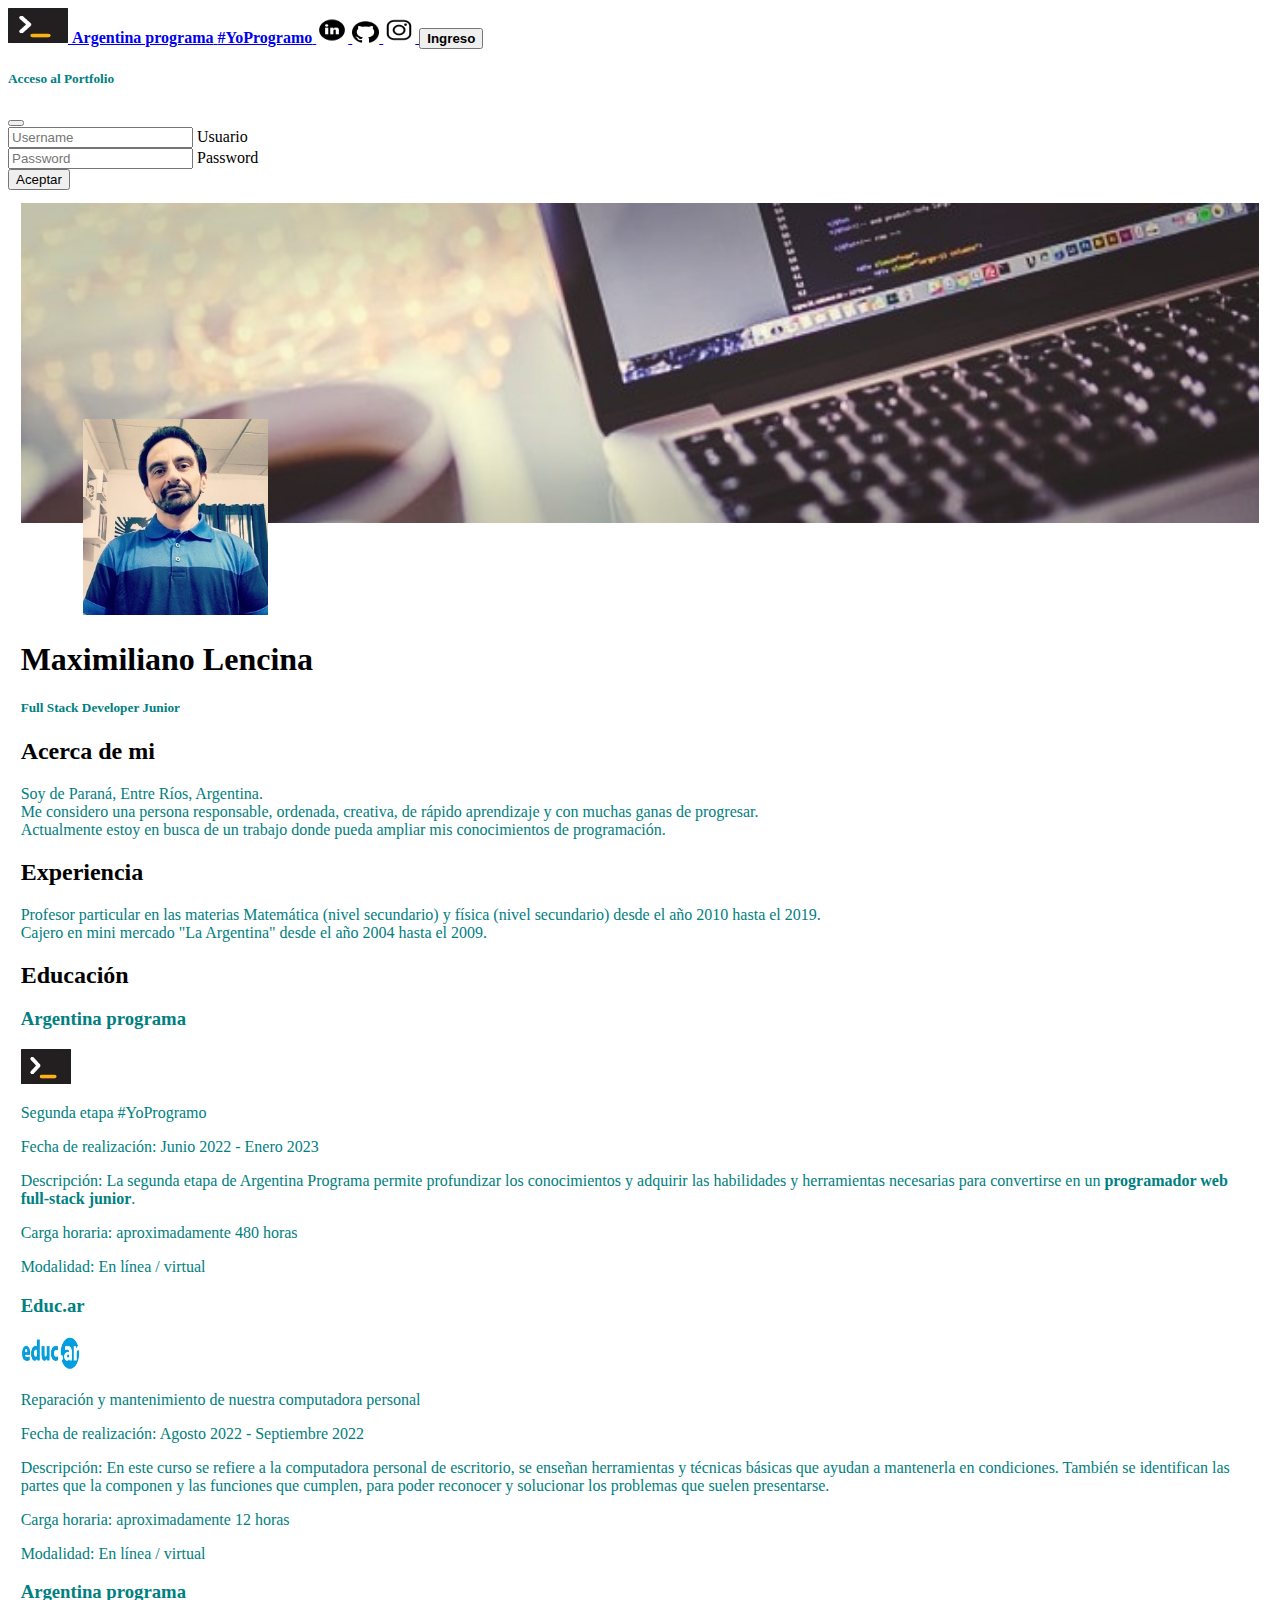
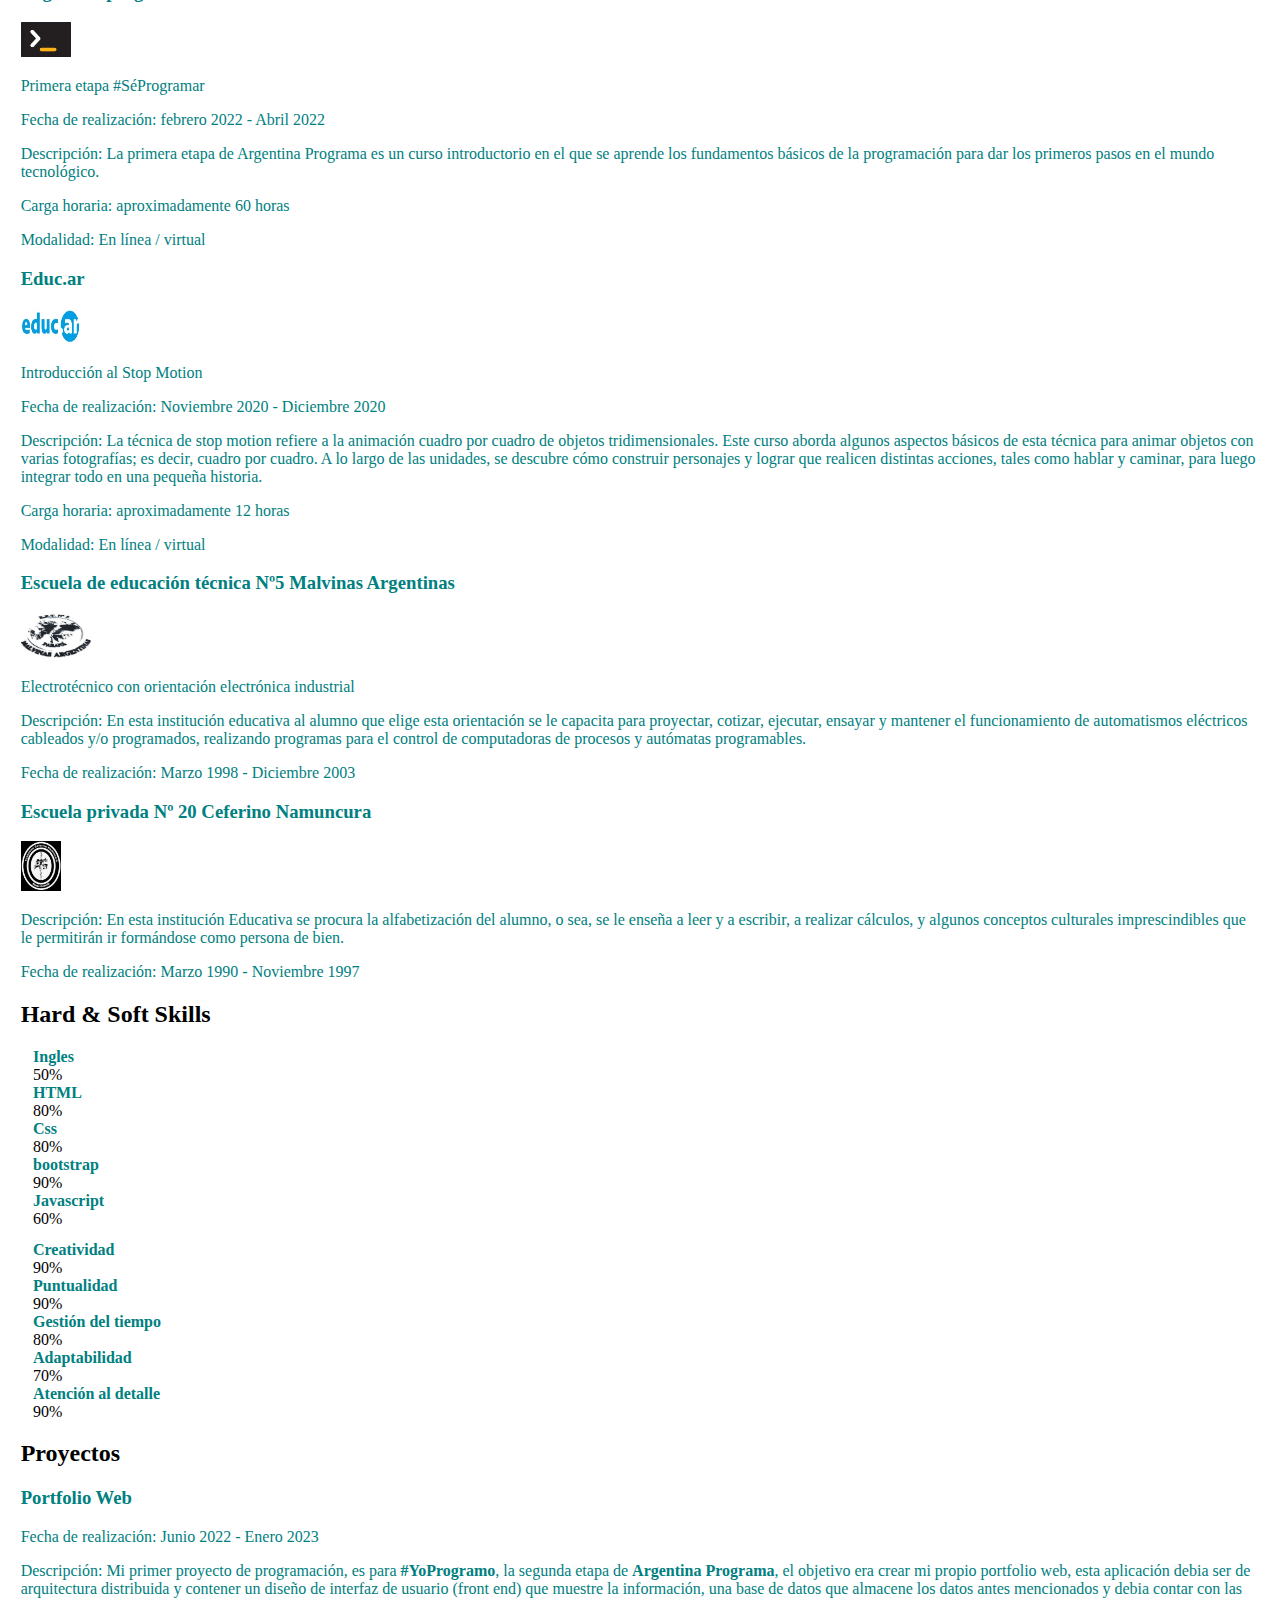
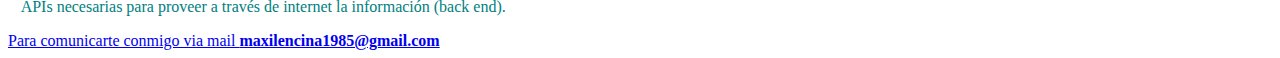
==== Index.html @ 1d4bad87 "commit 6" ====
<!DOCTYPE html>
<html lang="en">

<head>
    <meta charset="utf-8">
    <meta name="viewport" content="width=device-width, initial-scale=1">
    <link rel="stylesheet" href="Style.css">
    <link href="https://cdn.jsdelivr.net/npm/bootstrap@5.2.0/dist/css/bootstrap.min.css" rel="stylesheet" integrity="sha384-gH2yIJqKdNHPEq0n4Mqa/HGKIhSkIHeL5AyhkYV8i59U5AR6csBvApHHNl/vI1Bx" crossorigin="anonymous">
    <title>Portfolio</title>
</head>

<body>
      <nav class="navbar sticky-top border border-dark border-3 bg-success">
        <div class="container-fluid">
          <a class="navbar-brand" href="https://www.argentina.gob.ar/produccion/transformacion-digital-y-economia-del-conocimiento/argentina-programa">
              <img src="argentina-programa.jpg" alt="" width="60" height="35" class="d-inline-block align-text-top">
            <b>Argentina programa</b>
            <a class="navbar-brand" href="https://www.argentina.gob.ar/produccion/argentina-programa/segunda-etapa">
            <b>#YoProgramo</b>

            <a class="navbar-brand" href="https://www.linkedin.com/in/maximiliano--lencina/">
              <img src="linkedin-icon.png" alt="" width="32" height="26" class="d-inline-block align-text-top">
            </a>

            <a class="navbar-brand" href="https://github.com/Max-Lencina">
              <img src="github-icon.png" alt="" width="27" height="22" class="d-inline-block align-text-top">
            </a>
          
            <a class="navbar-brand" href="https://www.instagram.com/max_lencina/">
              <img src="instagram-icon.png" alt="" width="32" height="26" class="d-inline-block align-text-top">
            </a>
          </a>

      <button type="button" class="btn btn-success text-dark" data-bs-toggle="modal" data-bs-target="#exampleModal" data-bs-whatever="@mdo"><b>Ingreso</b></button>
        <div class="modal fade" id="exampleModal" tabindex="-1" aria-labelledby="exampleModalLabel" aria-hidden="true">
          <div class="modal-dialog">
            <div class="modal-content">
              <div class="modal-header">
                <h5 class="modal-title" id="exampleModalLabel">Acceso al Portfolio</h5>
                <button type="button" class="btn-close" data-bs-dismiss="modal" aria-label="Close"></button>
             </div>
              <div class="modal-body">
                <form>
                  <div class="input-group mb-3">
                    <div class="form-floating">
                      <input type="text" class="form-control" id="floatingInputGroup1" placeholder="Username">
                      <label for="floatingInputGroup1">Usuario</label>
                    </div>
                  </div>
                  <div class="form-floating">
                    <input type="password" class="form-control" id="floatingPassword" placeholder="Password">
                    <label for="floatingPassword">Password</label>
                  </div>
                </form>
              </div>
              <div class="modal-footer">
               <button type="button" class="btn btn-primary">Aceptar</button>
              </div>
            </div>
          </div>
         </div>
        </div>
      </nav>

       
    

    <div class="alert alert-success border border-dark border-3 rounded-4" role="alert">
    <img src="portada.jpg" class ="img-fluid border border-dark border-3 rounded-4" alt="portada">
    <p></p>
    <img src="perfil.jpg" class= "img-thumbnail border border-dark border-3 rounded-pill" alt="perfil">
    <h1>Maximiliano Lencina</h1>
    <h5><b>Full Stack Developer Junior</b></h5>
    </div>
    

    <div class="alert alert-success border border-dark border-3 rounded-4" role="alert">
    <h2>Acerca de mi</h2>
    <p>Soy de Paraná, Entre Ríos, Argentina.<br>  
       Me considero una persona responsable, ordenada, creativa, de rápido aprendizaje y con muchas ganas de progresar.<br>
       Actualmente estoy en busca de un trabajo donde pueda ampliar mis conocimientos de programación.</p>
    </div>


    <div class="alert alert-success border border-dark border-3 rounded-4" role="alert">
    <h2>Experiencia</h2>
    <p>Profesor particular en las materias Matemática (nivel secundario) y física (nivel secundario) desde el año 2010 hasta el 2019.<br>
       Cajero en mini mercado "La Argentina" desde el año 2004 hasta el 2009.</p>
    </div>


    <div class="alert alert-success border border-dark border-3 rounded-4" role="alert">

   <h2>Educación</h2>

   <div class="container px-0 text-right">
    <div class="row justify-content-md-right">
      <div class="col-md-auto">
        <h3>Argentina programa</h3>
      </div>
      <div class="col-md-auto">
        <img src="argentina-programa.jpg" width="50" height="35">
      </div>
    </div>
  </div>

    <p>Segunda etapa #YoProgramo</p>
    <p>Fecha de realización: Junio 2022 - Enero 2023</p>
    <p>Descripción: La segunda etapa de Argentina Programa permite profundizar los conocimientos y adquirir las habilidades y herramientas necesarias para convertirse en un <b>programador web full-stack junior</b>.</p>
    <p>Carga horaria: aproximadamente 480 horas</p>
    <p>Modalidad: En línea / virtual</p>

    <div class="container px-0 text-right">
      <div class="row justify-content-md-right">
        <div class="col-md-auto">
          <h3>Educ.ar</h3>
        </div>
        <div class="col-md-auto">
          <img src="educar.jpg" width="60" height="35">
        </div>
      </div>
    </div>
    
    <p>Reparación y mantenimiento de nuestra computadora personal</p>
    <p>Fecha de realización: Agosto 2022 - Septiembre 2022</p>
    <p>Descripción: En este curso se refiere a la computadora personal de escritorio, se enseñan herramientas y técnicas básicas que ayudan a mantenerla en condiciones. También se identifican las partes que la componen y las funciones que cumplen, para poder reconocer y solucionar los problemas que suelen presentarse.</p>
    <p>Carga horaria: aproximadamente 12 horas</p>
    <p>Modalidad: En línea / virtual</p>

    <div class="container px-0 text-right">
      <div class="row justify-content-md-right">
        <div class="col-md-auto">
          <h3>Argentina programa</h3>
        </div>
        <div class="col-md-auto">
          <img src="argentina-programa.jpg" width="50" height="35">
        </div>
      </div>
    </div>

    <p>Primera etapa #SéProgramar</p>
    <p>Fecha de realización: febrero 2022 - Abril 2022</p>
    <p>Descripción: La primera etapa de Argentina Programa es un curso introductorio en el que se aprende los fundamentos básicos de la programación para dar los primeros pasos en el mundo tecnológico.</p>
    <p>Carga horaria: aproximadamente 60 horas</p>
    <p>Modalidad: En línea / virtual</p>

    <div class="container px-0 text-right">
      <div class="row justify-content-md-right">
        <div class="col-md-auto">
          <h3>Educ.ar</h3>
        </div>
        <div class="col-md-auto">
          <img src="educar.jpg" width="60" height="35">
        </div>
      </div>
    </div>

    
    <p>Introducción al Stop Motion</p>
    <p>Fecha de realización: Noviembre 2020 - Diciembre 2020</p>
    <p>Descripción: La técnica de stop motion refiere a la animación cuadro por cuadro de objetos tridimensionales. Este curso aborda algunos aspectos básicos de esta técnica para animar objetos con varias fotografías; es decir, cuadro por cuadro. A lo largo de las unidades, se  descubre cómo construir personajes y lograr que realicen distintas acciones, tales como hablar y caminar, para luego integrar todo en una pequeña historia.</p>
    <p>Carga horaria: aproximadamente 12 horas</p>
    <p>Modalidad: En línea / virtual</p>

    <div class="container px-0 text-right">
      <div class="row justify-content-md-right">
        <div class="col-md-auto">
          <h3>Escuela de educación técnica Nº5 Malvinas Argentinas</h3>
        </div>
        <div class="col-md-auto">
          <img src="eetn5.jpg" width="70" height="45">
        </div>
      </div>
    </div>

    <p>Electrotécnico con orientación electrónica industrial</p>
    <p>Descripción: En esta institución educativa al alumno que elige esta orientación se le capacita para proyectar, cotizar, ejecutar, ensayar y mantener el funcionamiento de automatismos eléctricos cableados y/o programados, realizando programas para el control de computadoras de procesos y autómatas programables.</p>
    <p>Fecha de realización: Marzo 1998 - Diciembre 2003</p>


    <div class="container px-0 text-right">
      <div class="row justify-content-md-right">
        <div class="col-md-auto">
          <h3>Escuela privada  Nº 20 Ceferino Namuncura</h3>
        </div>
        <div class="col-md-auto">
          <img src="ceferino.jpg" width="40" height="50">
        </div>
      </div>
    </div>

    <p>Descripción: En esta institución Educativa se procura la alfabetización del alumno, o sea, se le enseña a leer y a escribir, a realizar cálculos, y algunos conceptos culturales imprescindibles que le permitirán ir formándose como persona de bien.</p>
    <p>Fecha de realización: Marzo 1990 - Noviembre 1997</p>
  </div>


    <div class="alert alert-success border border-dark border-3 rounded-4" role="alert">
    <h2>Hard & Soft Skills</h2>

    <div class="container px-0 text-right">
      
    <div class="row gx-3">
      <div class="col">
      <div class="p-0 border border-0 alert alert-success">
      <span><b>Ingles</b></span>
    <div class="progress border border-dark border-2">
      <div class="progress-bar progress-bar-striped progress-bar-animated bg-success" role="Animated striped example" aria-label="Basic example" style="width: 50%" aria-valuenow="50" aria-valuemin="0" aria-valuemax="100">50%</div>
    </div>
    <span><b>HTML</b></span>
    <div class="progress border border-dark border-2">
      <div class="progress-bar progress-bar-striped progress-bar-animated bg-success" role="Animated striped example" aria-label="Basic example" style="width: 80%" aria-valuenow="80" aria-valuemin="0" aria-valuemax="100">80%</div>
    </div>
    <span><b>Css</b></span>
    <div class="progress border border-dark border-2 ">
      <div class="progress-bar progress-bar-striped progress-bar-animated bg-success" role="Animated striped example" aria-label="Basic example" style="width: 80%" aria-valuenow="80" aria-valuemin="0" aria-valuemax="100">80%</div>
    </div>
    <span><b>bootstrap</b></span>
    <div class="progress border border-dark border-2">
      <div class="progress-bar progress-bar-striped progress-bar-animated bg-success" role="Animated striped example" aria-label="Basic example" style="width: 90%" aria-valuenow="90" aria-valuemin="0" aria-valuemax="100">90%</div>
    </div>
    <span><b>Javascript</b></span>
    <div class="progress border border-dark border-2">
      <div class="progress-bar progress-bar-striped progress-bar-animated bg-success" role="Animated striped example" aria-label="Basic example" style="width: 60%" aria-valuenow="60" aria-valuemin="0" aria-valuemax="100">60%</div>
    </div>
    </div>
  </div>

        <div class="col">
          <div class="p-0 border border-0 alert alert-success">
            <span><b>Creatividad</b></span>
            <div class="progress border border-dark border-2 ">
              <div class="progress-bar progress-bar-striped progress-bar-animated bg-success" role="Animated striped example" aria-label="Basic example" style="width: 90%" aria-valuenow="90" aria-valuemin="0" aria-valuemax="100">90%</div>
            </div>
            <span><b>Puntualidad</b></span>
            <div class="progress border border-dark border-2">
              <div class="progress-bar progress-bar-striped progress-bar-animated bg-success" role="Animated striped example" aria-label="Basic example" style="width: 90%" aria-valuenow="90" aria-valuemin="0" aria-valuemax="100">90%</div>
            </div>
            <span><b>Gestión del tiempo</b></span>
            <div class="progress border border-dark border-2">
              <div class="progress-bar progress-bar-striped progress-bar-animated bg-success" role="Animated striped example" aria-label="Basic example" style="width: 80%" aria-valuenow="80" aria-valuemin="0" aria-valuemax="100">80%</div>
            </div>
            <span><b>Adaptabilidad</b></span>
            <div class="progress border border-dark border-2">
              <div class="progress-bar progress-bar-striped progress-bar-animated bg-success" role="Animated striped example" aria-label="Basic example" style="width: 70%" aria-valuenow="70" aria-valuemin="0" aria-valuemax="100">70%</div>
            </div>
            <span><b>Atención al detalle</b></span>
            <div class="progress border border-dark border-2">
              <div class="progress-bar progress-bar-striped progress-bar-animated bg-success" role="Animated striped example" aria-label="Basic example" style="width: 90%" aria-valuenow="90" aria-valuemin="0" aria-valuemax="100">90%</div>
            </div>
          </div>
        </div>
      </div>
    </div>
    </div>

    <div class="alert alert-success border border-dark border-3 rounded-4" role="alert">
    <h2>Proyectos</h2>
    <h3>Portfolio Web</h3>
    <p>Fecha de realización: Junio 2022 - Enero 2023</p>
    <p>Descripción: Mi primer proyecto de programación, es para <strong>#YoProgramo</strong>, la segunda etapa de <strong>Argentina Programa</strong>, el objetivo era 
       crear mi propio portfolio web, esta aplicación debia ser de arquitectura distribuida y contener un diseño de interfaz de usuario (front end)
       que muestre la información, una base de datos que almacene los datos antes mencionados y debia contar con las APIs necesarias para proveer a través
       de internet la información (back end).</p> 
    </div>
    <nav class="navbar border border-dark border-3 bg-success">
      <div class="container-fluid">
        <a class="navbar-brand" href="#">
         
          Para comunicarte conmigo via mail <strong>maxilencina1985@gmail.com</strong>
          
        </a>
      </div>
    </nav>

    <script src="https://cdn.jsdelivr.net/npm/bootstrap@5.2.0/dist/js/bootstrap.bundle.min.js" integrity="sha384-A3rJD856KowSb7dwlZdYEkO39Gagi7vIsF0jrRAoQmDKKtQBHUuLZ9AsSv4jD4Xa" crossorigin="anonymous"></script>

  </body>
</html>
---- Style.css ----
.alert
{
    margin-top: 1%;
    margin-right: 1%;
    margin-left: 1%;
    margin-bottom: 1%;
}
.img-fluid
{
    width: 100%;
    height: auto;
}

.img-thumbnail
{
    margin-top: -10%;
    margin-left: 5%;
    width: 15%;
    height: auto;
}

.img-edit
{
    margin-top: -15%;
    margin-left: 95%; 
}

h1
{
    color:black;
}

h2
{
    color:black;
    
}

h3
{
    color:teal;
}

h4
{
    color:black
}

h5
{
    color:teal;
}

p
{
    color:teal;
}

span
{
  color: teal;
}
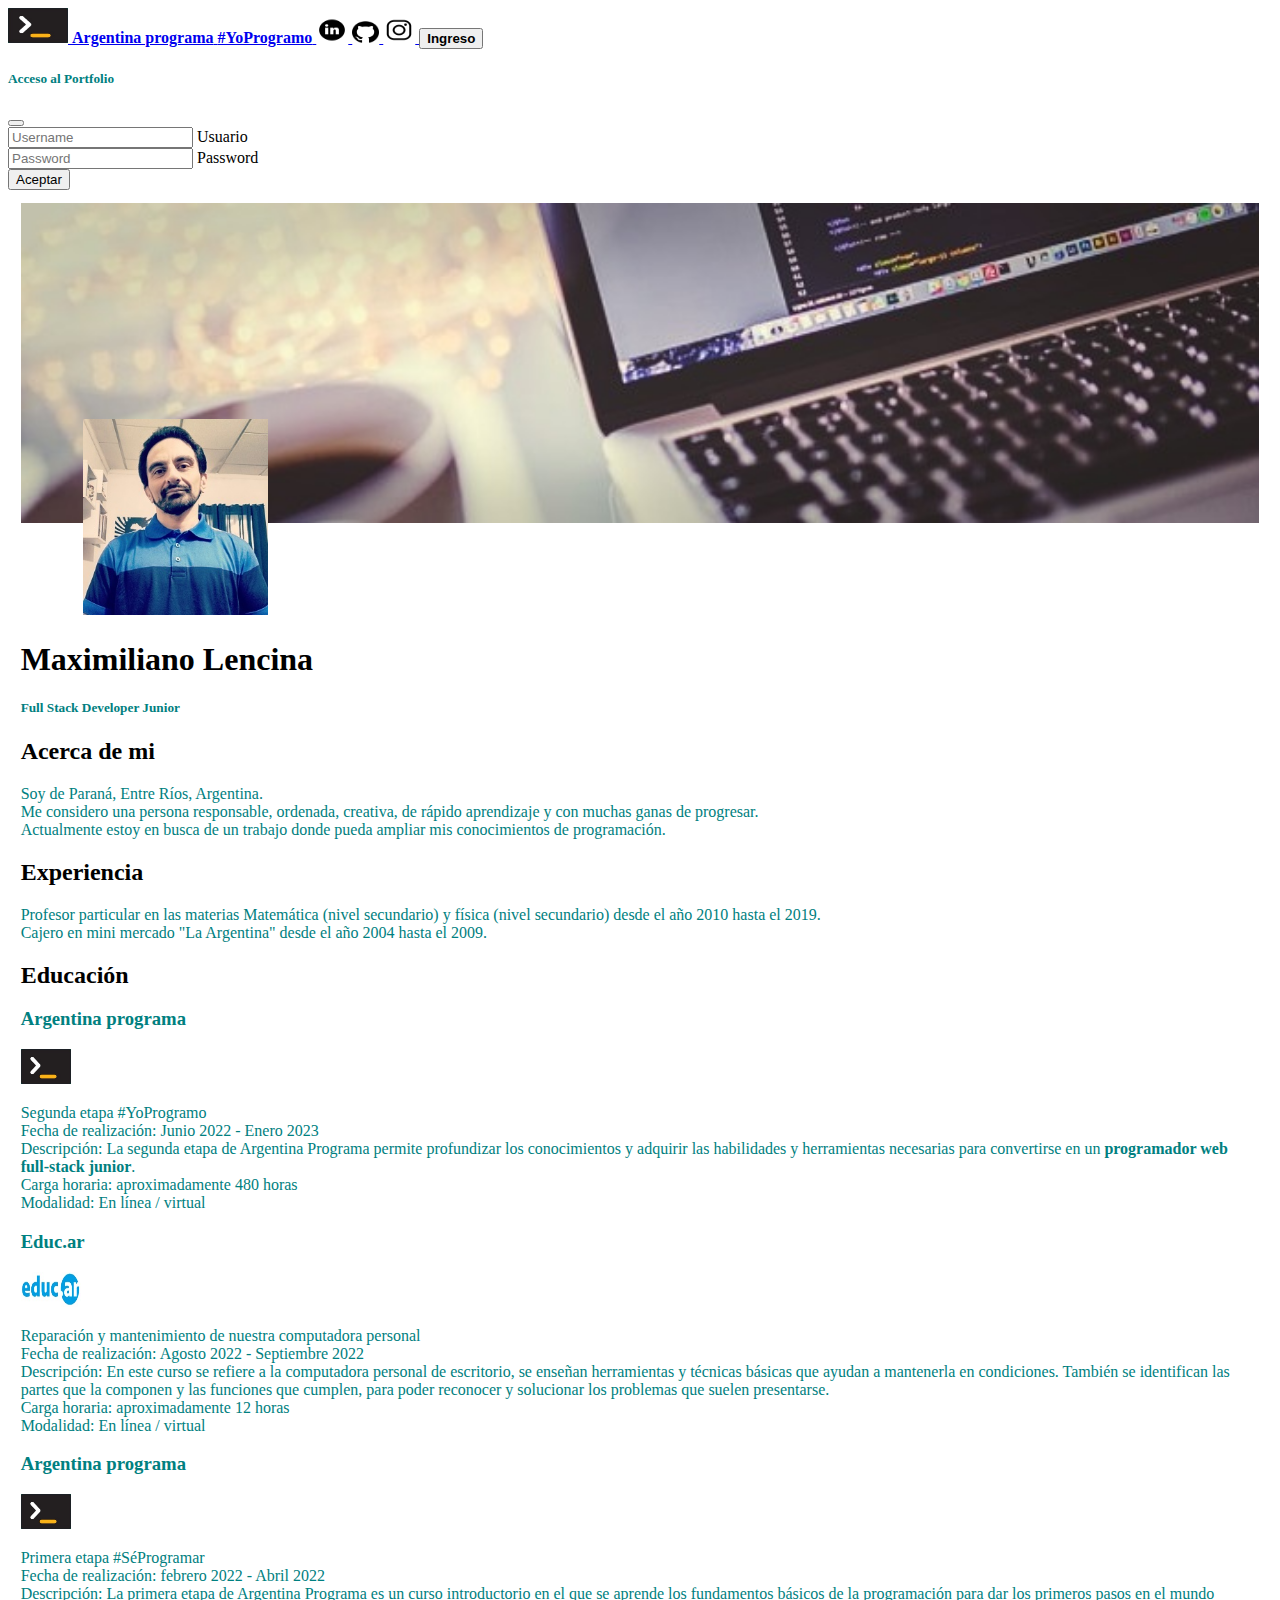
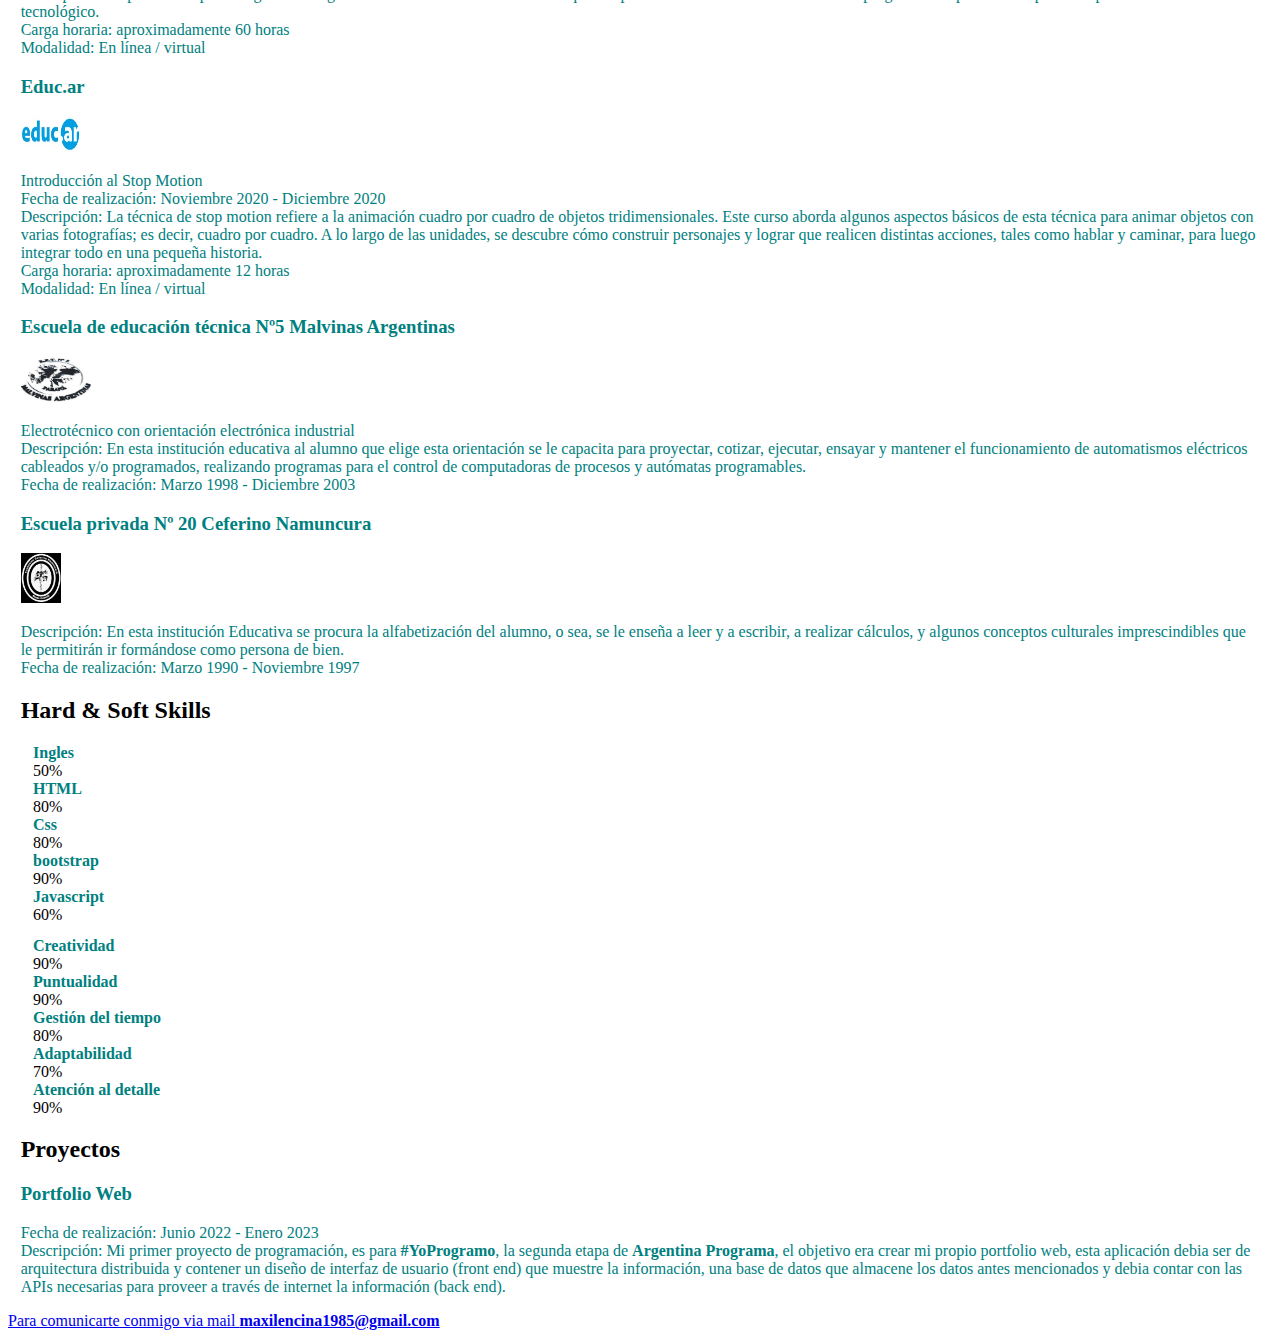
==== commit 0b71c53c: "commit 8" ====
--- a/Index.html
+++ b/Index.html
@@ -104,11 +104,11 @@
     </div>
   </div>
 
-    <p>Segunda etapa #YoProgramo</p>
-    <p>Fecha de realización: Junio 2022 - Enero 2023</p>
-    <p>Descripción: La segunda etapa de Argentina Programa permite profundizar los conocimientos y adquirir las habilidades y herramientas necesarias para convertirse en un <b>programador web full-stack junior</b>.</p>
-    <p>Carga horaria: aproximadamente 480 horas</p>
-    <p>Modalidad: En línea / virtual</p>
+    <p>Segunda etapa #YoProgramo<br>
+       Fecha de realización: Junio 2022 - Enero 2023<br>
+       Descripción: La segunda etapa de Argentina Programa permite profundizar los conocimientos y adquirir las habilidades y herramientas necesarias para convertirse en un <b>programador web full-stack junior</b>.<br>
+       Carga horaria: aproximadamente 480 horas<br>
+       Modalidad: En línea / virtual</p>
 
     <div class="container px-0 text-right">
       <div class="row justify-content-md-right">
@@ -121,11 +121,11 @@
       </div>
     </div>
     
-    <p>Reparación y mantenimiento de nuestra computadora personal</p>
-    <p>Fecha de realización: Agosto 2022 - Septiembre 2022</p>
-    <p>Descripción: En este curso se refiere a la computadora personal de escritorio, se enseñan herramientas y técnicas básicas que ayudan a mantenerla en condiciones. También se identifican las partes que la componen y las funciones que cumplen, para poder reconocer y solucionar los problemas que suelen presentarse.</p>
-    <p>Carga horaria: aproximadamente 12 horas</p>
-    <p>Modalidad: En línea / virtual</p>
+    <p>Reparación y mantenimiento de nuestra computadora personal<br>
+       Fecha de realización: Agosto 2022 - Septiembre 2022<br>
+       Descripción: En este curso se refiere a la computadora personal de escritorio, se enseñan herramientas y técnicas básicas que ayudan a mantenerla en condiciones. También se identifican las partes que la componen y las funciones que cumplen, para poder reconocer y solucionar los problemas que suelen presentarse.<br>
+       Carga horaria: aproximadamente 12 horas<br>
+       Modalidad: En línea / virtual</p>
 
     <div class="container px-0 text-right">
       <div class="row justify-content-md-right">
@@ -138,11 +138,11 @@
       </div>
     </div>
 
-    <p>Primera etapa #SéProgramar</p>
-    <p>Fecha de realización: febrero 2022 - Abril 2022</p>
-    <p>Descripción: La primera etapa de Argentina Programa es un curso introductorio en el que se aprende los fundamentos básicos de la programación para dar los primeros pasos en el mundo tecnológico.</p>
-    <p>Carga horaria: aproximadamente 60 horas</p>
-    <p>Modalidad: En línea / virtual</p>
+    <p>Primera etapa #SéProgramar<br>
+       Fecha de realización: febrero 2022 - Abril 2022<br>
+       Descripción: La primera etapa de Argentina Programa es un curso introductorio en el que se aprende los fundamentos básicos de la programación para dar los primeros pasos en el mundo tecnológico.<br>
+       Carga horaria: aproximadamente 60 horas<br>
+       Modalidad: En línea / virtual</p>
 
     <div class="container px-0 text-right">
       <div class="row justify-content-md-right">
@@ -156,11 +156,11 @@
     </div>
 
     
-    <p>Introducción al Stop Motion</p>
-    <p>Fecha de realización: Noviembre 2020 - Diciembre 2020</p>
-    <p>Descripción: La técnica de stop motion refiere a la animación cuadro por cuadro de objetos tridimensionales. Este curso aborda algunos aspectos básicos de esta técnica para animar objetos con varias fotografías; es decir, cuadro por cuadro. A lo largo de las unidades, se  descubre cómo construir personajes y lograr que realicen distintas acciones, tales como hablar y caminar, para luego integrar todo en una pequeña historia.</p>
-    <p>Carga horaria: aproximadamente 12 horas</p>
-    <p>Modalidad: En línea / virtual</p>
+    <p>Introducción al Stop Motion<br>
+       Fecha de realización: Noviembre 2020 - Diciembre 2020<br>
+       Descripción: La técnica de stop motion refiere a la animación cuadro por cuadro de objetos tridimensionales. Este curso aborda algunos aspectos básicos de esta técnica para animar objetos con varias fotografías; es decir, cuadro por cuadro. A lo largo de las unidades, se  descubre cómo construir personajes y lograr que realicen distintas acciones, tales como hablar y caminar, para luego integrar todo en una pequeña historia.<br>
+       Carga horaria: aproximadamente 12 horas<br>
+       Modalidad: En línea / virtual</p>
 
     <div class="container px-0 text-right">
       <div class="row justify-content-md-right">
@@ -173,9 +173,9 @@
       </div>
     </div>
 
-    <p>Electrotécnico con orientación electrónica industrial</p>
-    <p>Descripción: En esta institución educativa al alumno que elige esta orientación se le capacita para proyectar, cotizar, ejecutar, ensayar y mantener el funcionamiento de automatismos eléctricos cableados y/o programados, realizando programas para el control de computadoras de procesos y autómatas programables.</p>
-    <p>Fecha de realización: Marzo 1998 - Diciembre 2003</p>
+    <p>Electrotécnico con orientación electrónica industrial<br>
+       Descripción: En esta institución educativa al alumno que elige esta orientación se le capacita para proyectar, cotizar, ejecutar, ensayar y mantener el funcionamiento de automatismos eléctricos cableados y/o programados, realizando programas para el control de computadoras de procesos y autómatas programables.<br>
+       Fecha de realización: Marzo 1998 - Diciembre 2003</p>
 
 
     <div class="container px-0 text-right">
@@ -189,8 +189,8 @@
       </div>
     </div>
 
-    <p>Descripción: En esta institución Educativa se procura la alfabetización del alumno, o sea, se le enseña a leer y a escribir, a realizar cálculos, y algunos conceptos culturales imprescindibles que le permitirán ir formándose como persona de bien.</p>
-    <p>Fecha de realización: Marzo 1990 - Noviembre 1997</p>
+    <p>Descripción: En esta institución Educativa se procura la alfabetización del alumno, o sea, se le enseña a leer y a escribir, a realizar cálculos, y algunos conceptos culturales imprescindibles que le permitirán ir formándose como persona de bien.<br>
+       Fecha de realización: Marzo 1990 - Noviembre 1997</p>
   </div>
 
 
@@ -256,8 +256,8 @@
     <div class="alert alert-success border border-dark border-3 rounded-4" role="alert">
     <h2>Proyectos</h2>
     <h3>Portfolio Web</h3>
-    <p>Fecha de realización: Junio 2022 - Enero 2023</p>
-    <p>Descripción: Mi primer proyecto de programación, es para <strong>#YoProgramo</strong>, la segunda etapa de <strong>Argentina Programa</strong>, el objetivo era 
+    <p>Fecha de realización: Junio 2022 - Enero 2023<br>
+       Descripción: Mi primer proyecto de programación, es para <strong>#YoProgramo</strong>, la segunda etapa de <strong>Argentina Programa</strong>, el objetivo era 
        crear mi propio portfolio web, esta aplicación debia ser de arquitectura distribuida y contener un diseño de interfaz de usuario (front end)
        que muestre la información, una base de datos que almacene los datos antes mencionados y debia contar con las APIs necesarias para proveer a través
        de internet la información (back end).</p> 
--- a/Style.css
+++ b/Style.css
@@ -21,8 +21,8 @@
 
 .img-edit
 {
-    margin-top: -15%;
-    margin-left: 95%; 
+    margin-top: -20%;
+    margin-left: 93%; 
 }
 
 h1
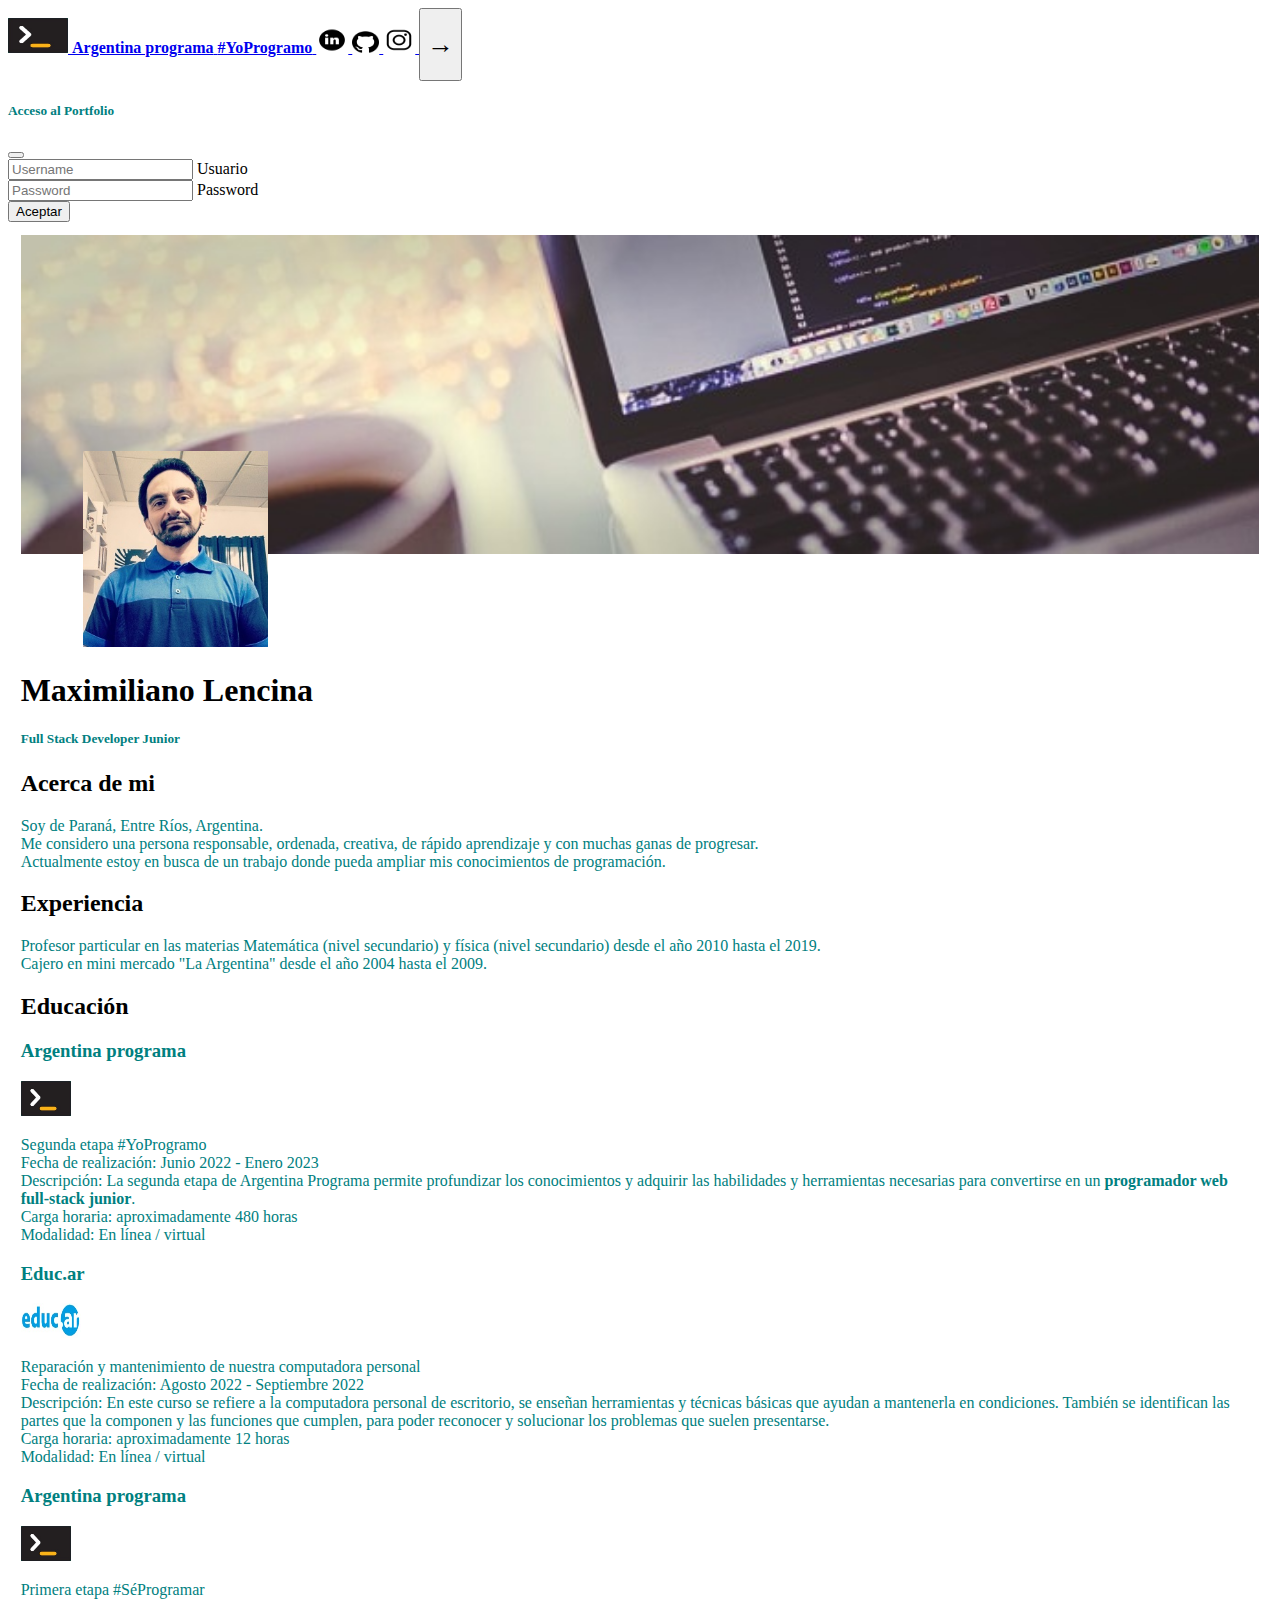
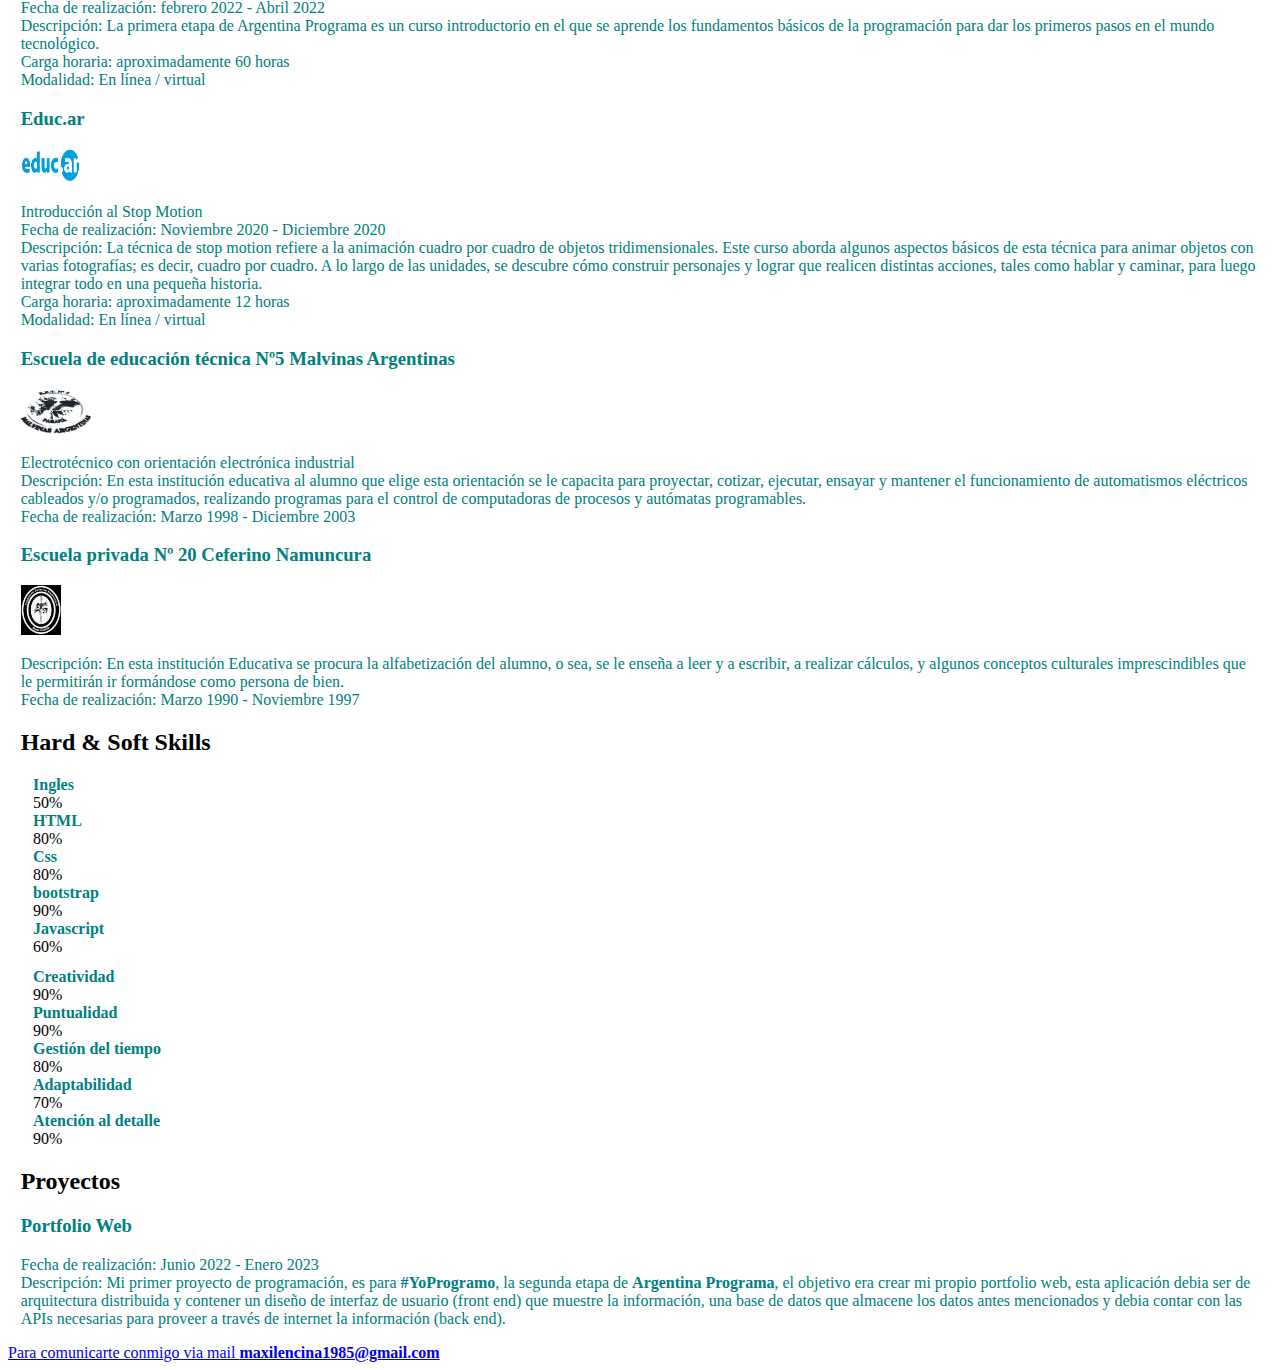
==== commit be36bc91: "commit 10" ====
--- a/Index.html
+++ b/Index.html
@@ -31,7 +31,7 @@
             </a>
           </a>
 
-      <button type="button" class="btn btn-success text-dark" data-bs-toggle="modal" data-bs-target="#exampleModal" data-bs-whatever="@mdo"><b>Ingreso</b></button>
+      <button type="button" class="btn btn-success text-dark" data-bs-toggle="modal" data-bs-target="#exampleModal" data-bs-whatever="@mdo"><h1>→</h1></button>
         <div class="modal fade" id="exampleModal" tabindex="-1" aria-labelledby="exampleModalLabel" aria-hidden="true">
           <div class="modal-dialog">
             <div class="modal-content">
@@ -273,6 +273,6 @@
     </nav>
 
     <script src="https://cdn.jsdelivr.net/npm/bootstrap@5.2.0/dist/js/bootstrap.bundle.min.js" integrity="sha384-A3rJD856KowSb7dwlZdYEkO39Gagi7vIsF0jrRAoQmDKKtQBHUuLZ9AsSv4jD4Xa" crossorigin="anonymous"></script>
-
+    <script src="./login.js" defer></script>
   </body>
 </html>--- a/Style.css
+++ b/Style.css
@@ -19,11 +19,32 @@
     height: auto;
 }
 
-.img-edit
+
+.img-edit2
+{
+    margin-top: 60%;
+    margin-left: 20%;  
+}
+
+
+.img-edit3
 {
     margin-top: -20%;
-    margin-left: 93%; 
+    margin-left: 20%;  
 }
+
+.img-edit4
+{
+    margin-top: -20%;
+    margin-left: 60%; 
+}
+.img-edit5
+{
+    margin-top:  10%;
+    margin-left: 25%; 
+}
+
+
 
 h1
 {
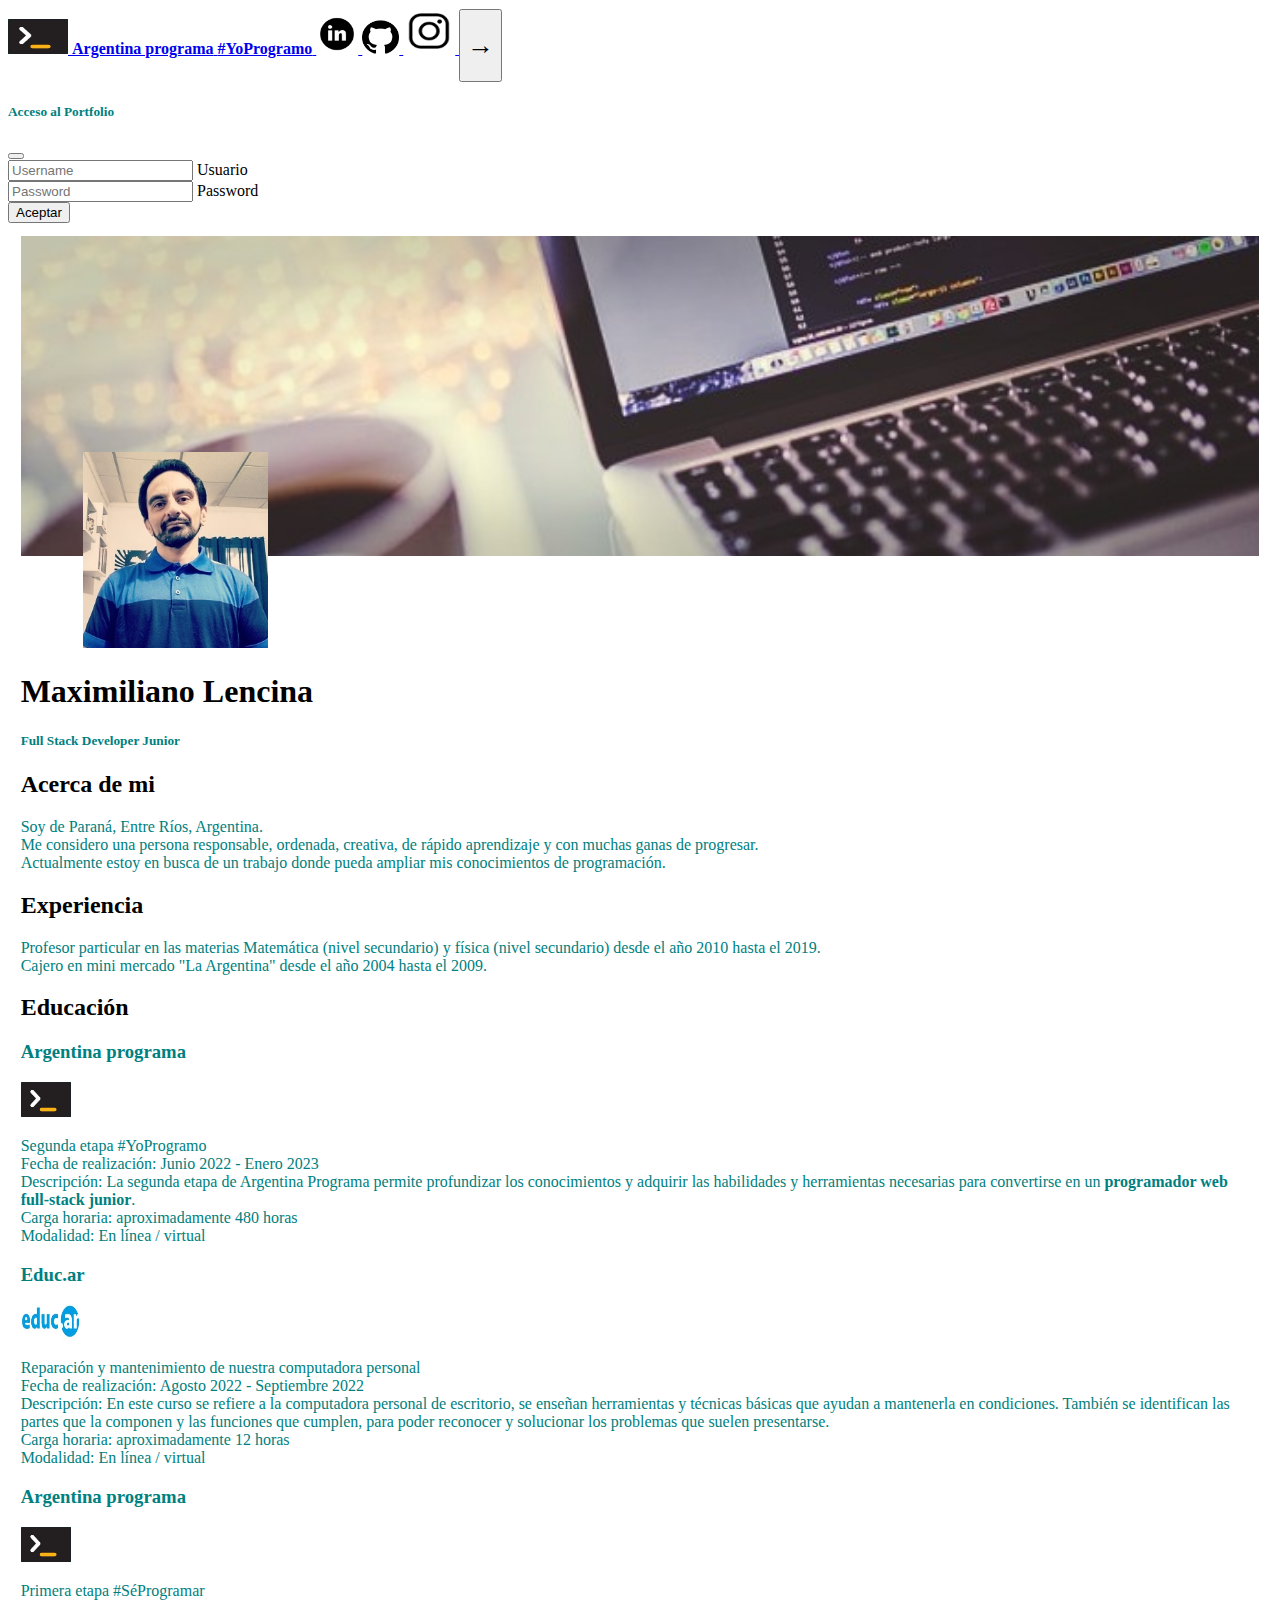
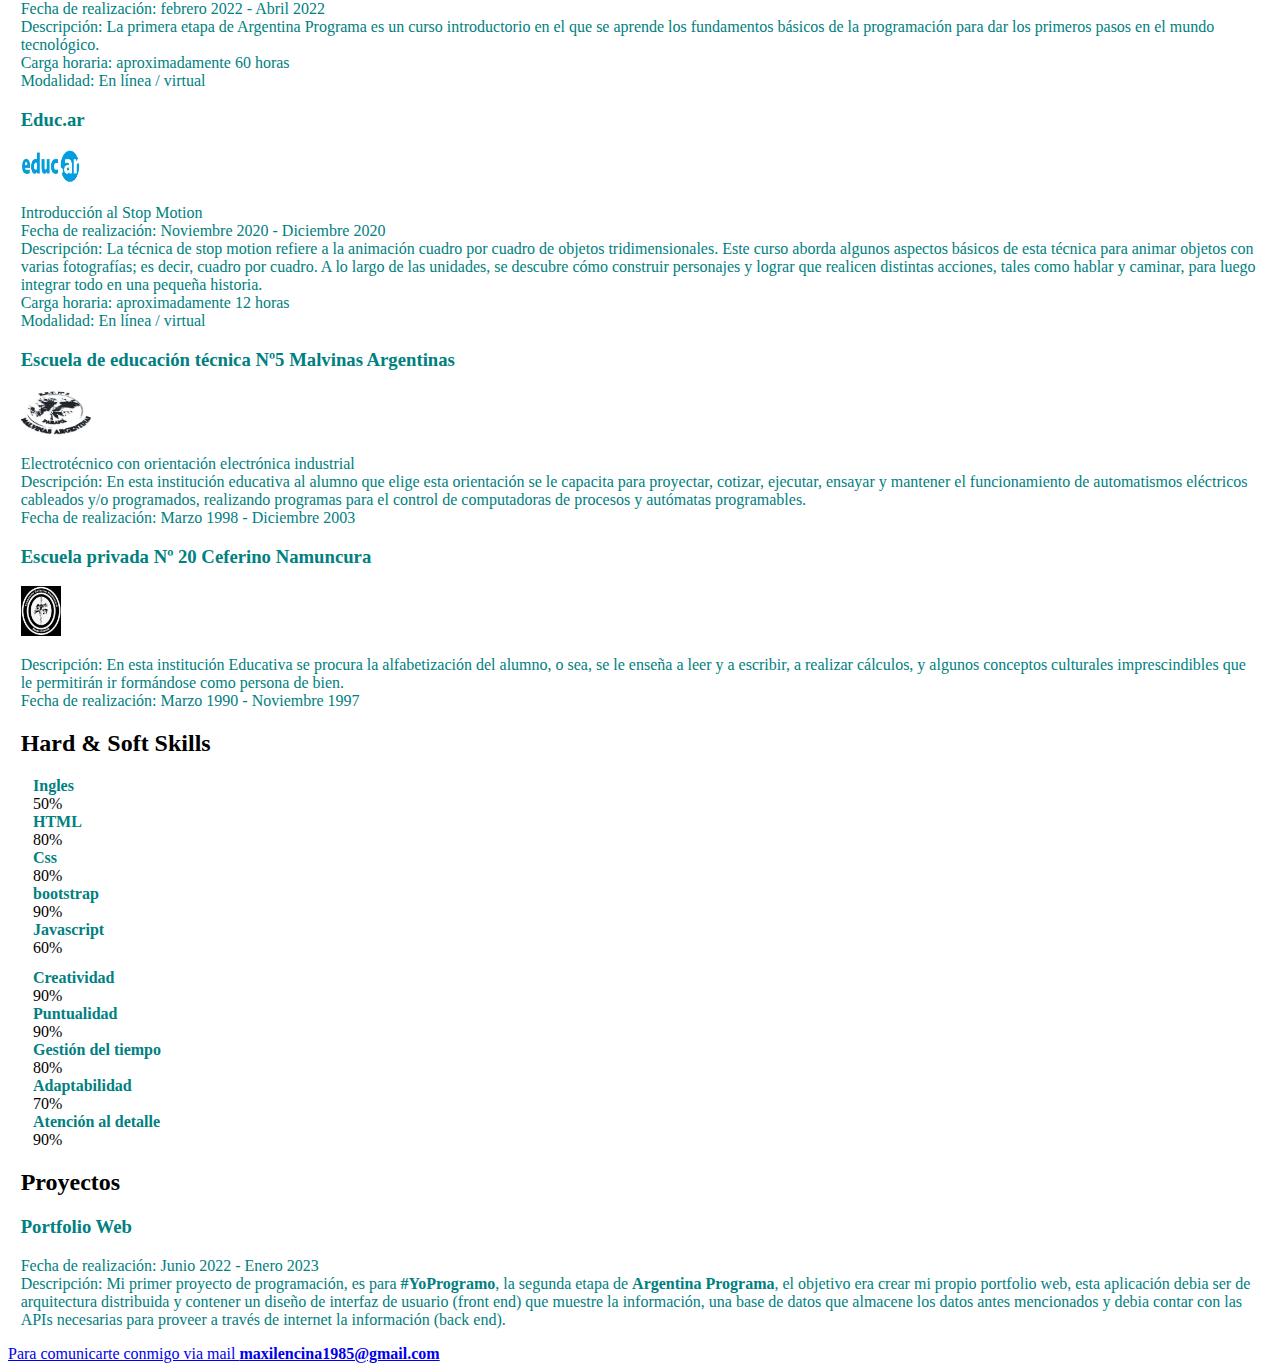
==== commit bcc2d58e: "ultimo commit de la noche" ====
--- a/Index.html
+++ b/Index.html
@@ -19,19 +19,19 @@
             <b>#YoProgramo</b>
 
             <a class="navbar-brand" href="https://www.linkedin.com/in/maximiliano--lencina/">
-              <img src="linkedin-icon.png" alt="" width="32" height="26" class="d-inline-block align-text-top">
+              <img src="linkedin-icon.png" alt="" width="42" height="40" class="d-inline-block align-text-top">
             </a>
 
             <a class="navbar-brand" href="https://github.com/Max-Lencina">
-              <img src="github-icon.png" alt="" width="27" height="22" class="d-inline-block align-text-top">
+              <img src="github-icon.png" alt="" width="37" height="34" class="d-inline-block align-text-top">
             </a>
           
             <a class="navbar-brand" href="https://www.instagram.com/max_lencina/">
-              <img src="instagram-icon.png" alt="" width="32" height="26" class="d-inline-block align-text-top">
+              <img src="instagram-icon.png" alt="" width="52" height="46" class="d-inline-block align-text-top">
             </a>
           </a>
 
-      <button type="button" class="btn btn-success text-dark" data-bs-toggle="modal" data-bs-target="#exampleModal" data-bs-whatever="@mdo"><h1>→</h1></button>
+      <button type="button" class="btn btn-success border border-dark border-1 text-dark" data-bs-toggle="modal" data-bs-target="#exampleModal" data-bs-whatever="@mdo"><h1>→</h1></button>
         <div class="modal fade" id="exampleModal" tabindex="-1" aria-labelledby="exampleModalLabel" aria-hidden="true">
           <div class="modal-dialog">
             <div class="modal-content">
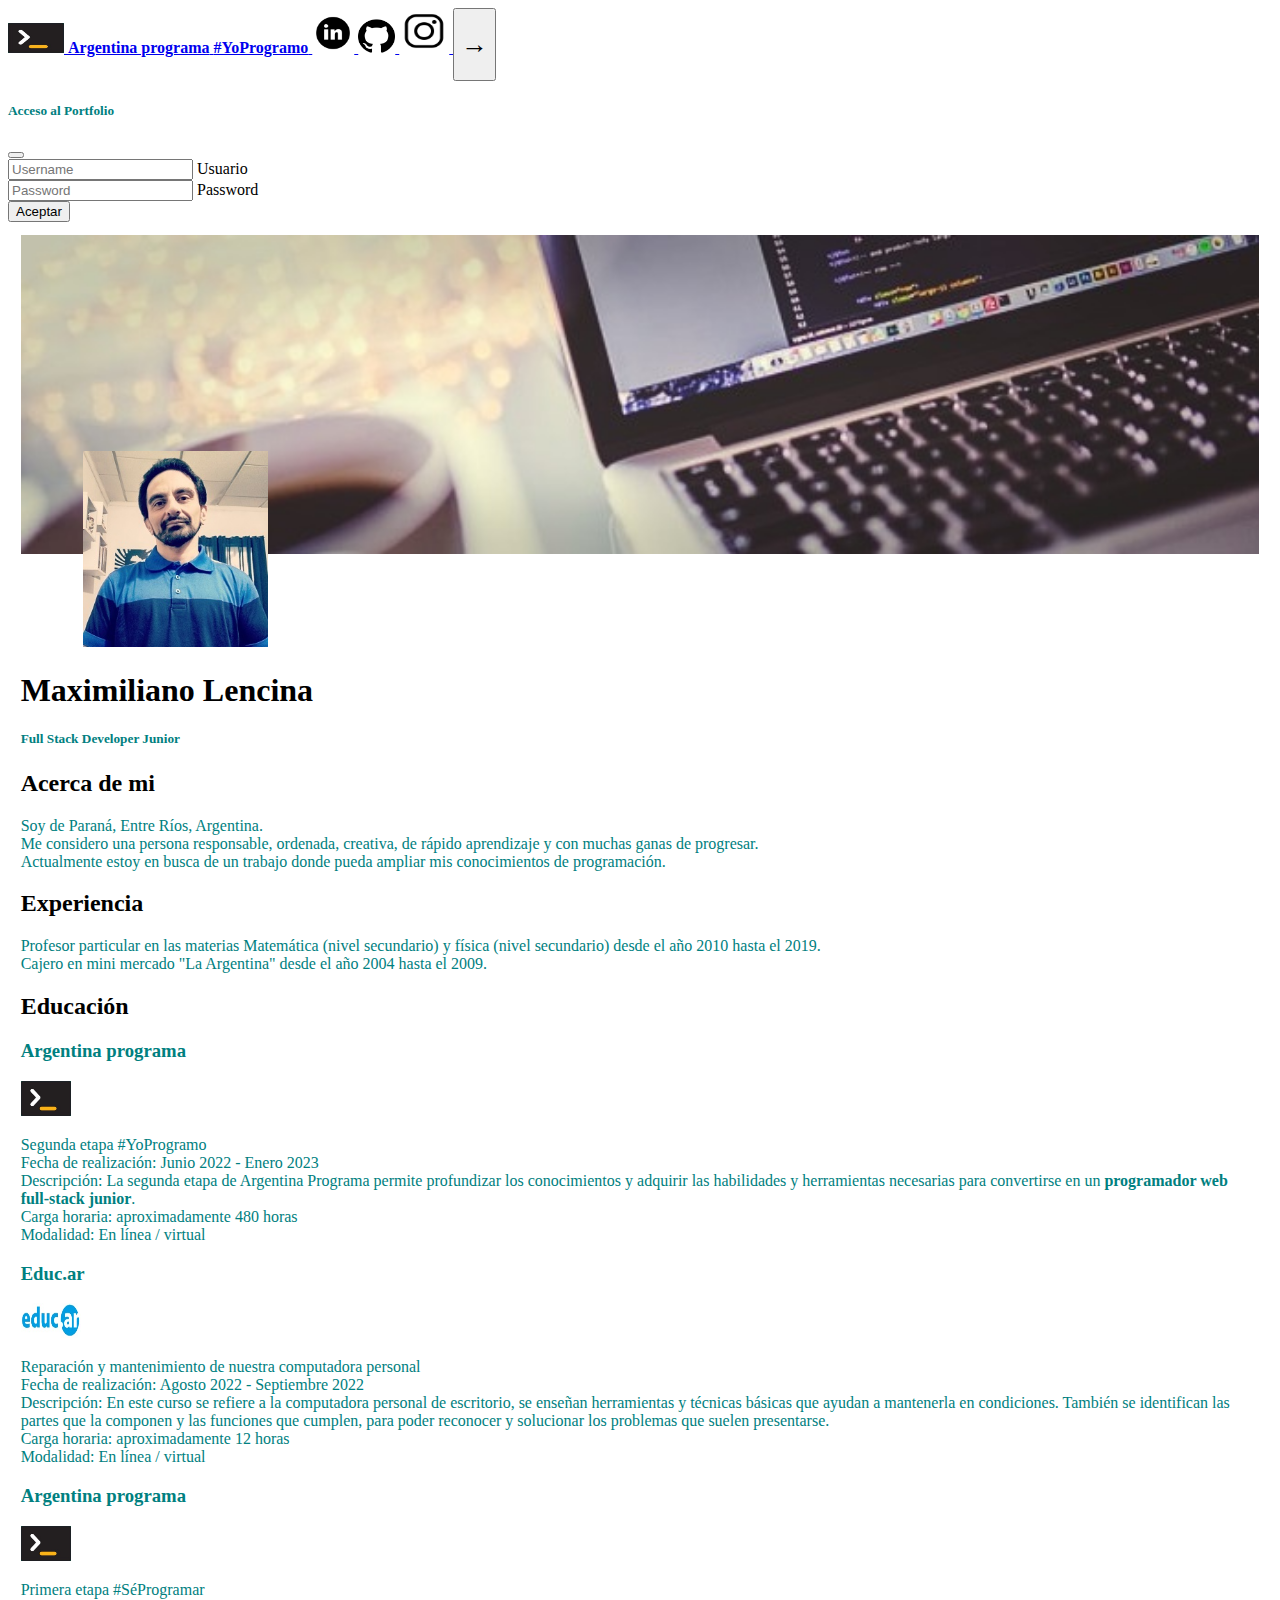
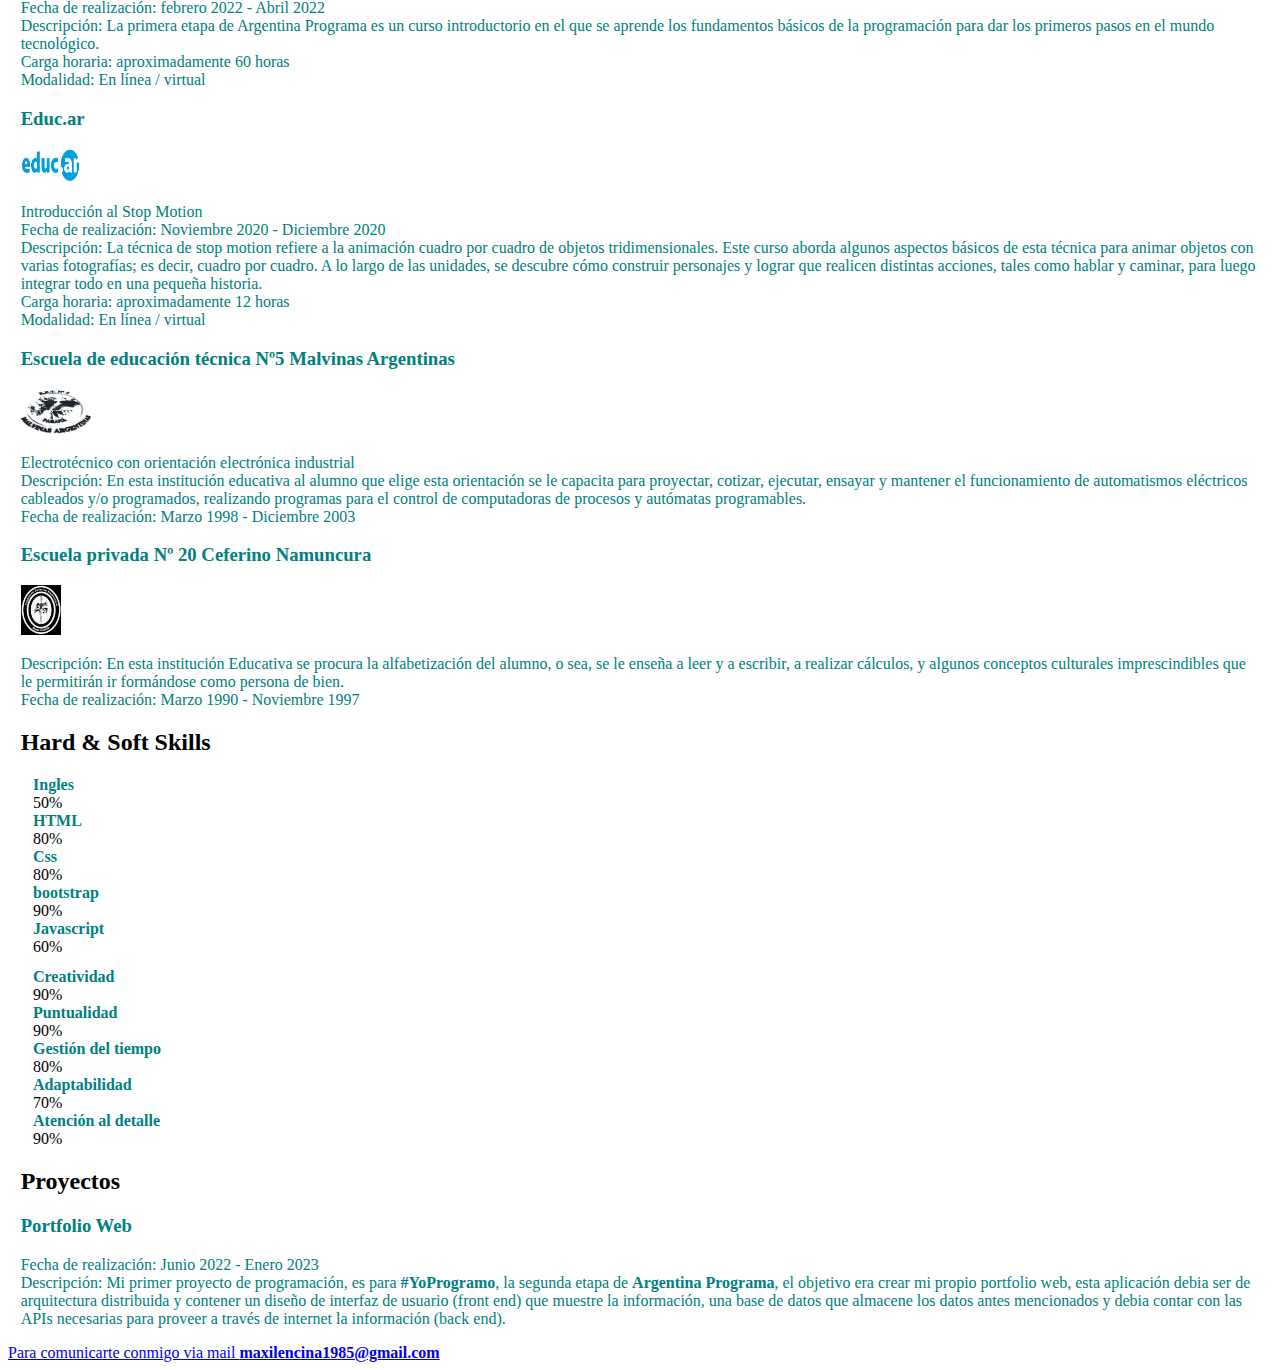
==== commit 31e48ce7: "commit 11" ====
--- a/Index.html
+++ b/Index.html
@@ -13,7 +13,7 @@
       <nav class="navbar sticky-top border border-dark border-3 bg-success">
         <div class="container-fluid">
           <a class="navbar-brand" href="https://www.argentina.gob.ar/produccion/transformacion-digital-y-economia-del-conocimiento/argentina-programa">
-              <img src="argentina-programa.jpg" alt="" width="60" height="35" class="d-inline-block align-text-top">
+              <img src="argentina-programa.jpg" alt="" width="56" height="30" class="d-inline-block align-text-top">
             <b>Argentina programa</b>
             <a class="navbar-brand" href="https://www.argentina.gob.ar/produccion/argentina-programa/segunda-etapa">
             <b>#YoProgramo</b>
@@ -27,11 +27,11 @@
             </a>
           
             <a class="navbar-brand" href="https://www.instagram.com/max_lencina/">
-              <img src="instagram-icon.png" alt="" width="52" height="46" class="d-inline-block align-text-top">
+              <img src="instagram-icon.png" alt="" width="50" height="44" class="d-inline-block align-text-top">
             </a>
           </a>
 
-      <button type="button" class="btn btn-success border border-dark border-1 text-dark" data-bs-toggle="modal" data-bs-target="#exampleModal" data-bs-whatever="@mdo"><h1>→</h1></button>
+      <button type="button" class="btn btn-success border border-dark border-2 text-dark" data-bs-toggle="modal" data-bs-target="#exampleModal" data-bs-whatever="@mdo"><h1>→</h1></button>
         <div class="modal fade" id="exampleModal" tabindex="-1" aria-labelledby="exampleModalLabel" aria-hidden="true">
           <div class="modal-dialog">
             <div class="modal-content">
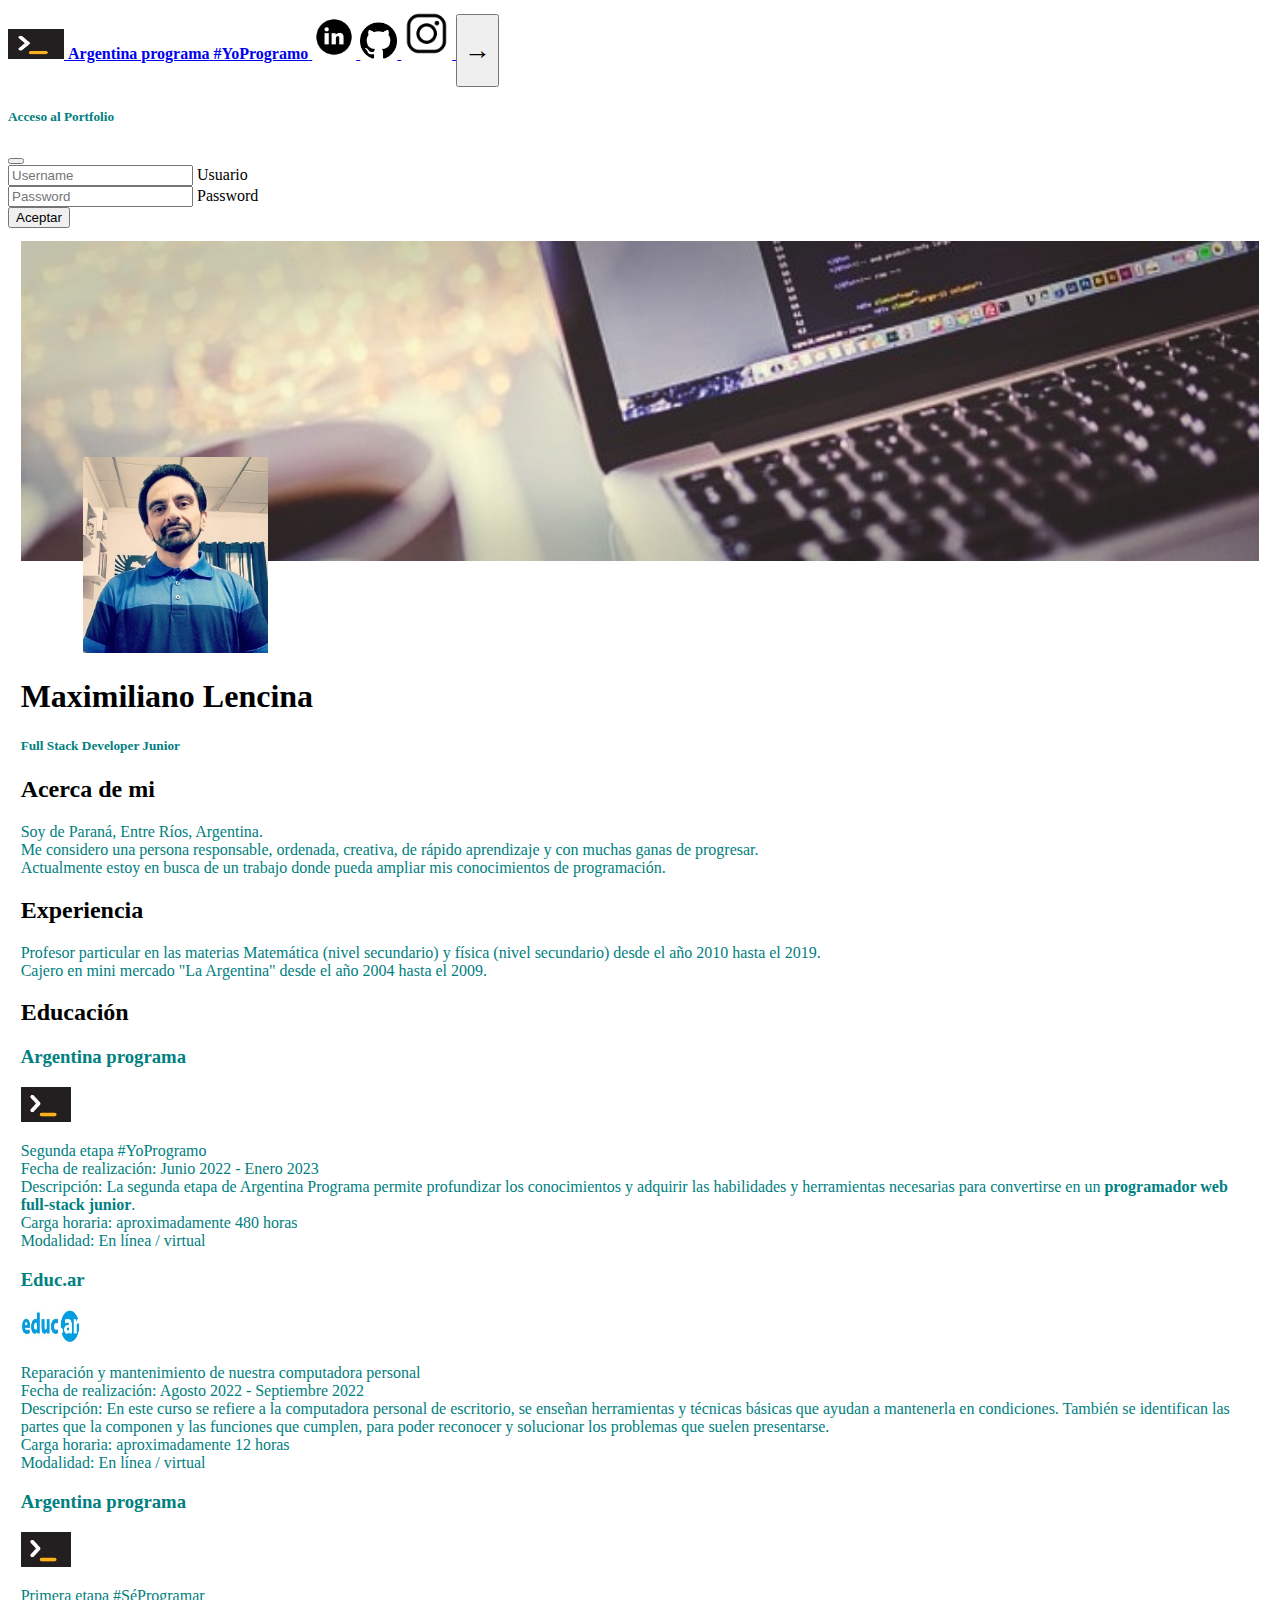
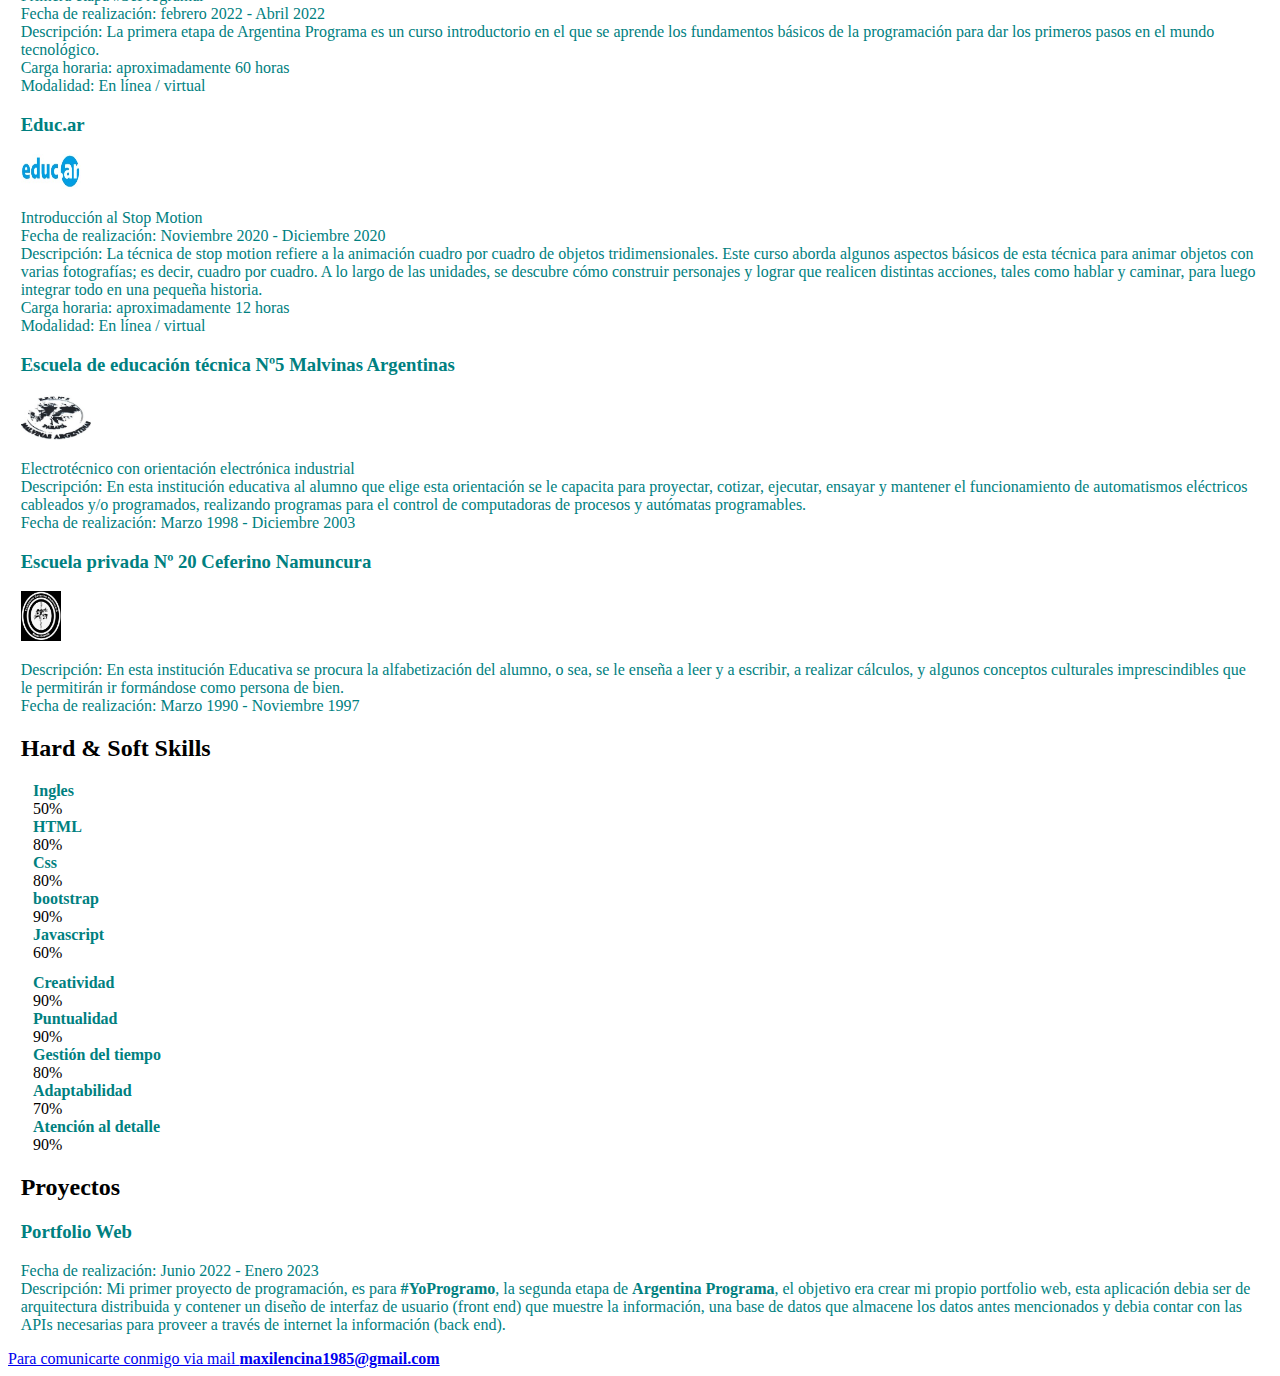
==== commit 27579b1e: "commit 12" ====
--- a/Index.html
+++ b/Index.html
@@ -19,15 +19,15 @@
             <b>#YoProgramo</b>
 
             <a class="navbar-brand" href="https://www.linkedin.com/in/maximiliano--lencina/">
-              <img src="linkedin-icon.png" alt="" width="42" height="40" class="d-inline-block align-text-top">
+              <img src="linkedin-icon.png" alt="" width="44" height="44" class="d-inline-block align-text-top">
             </a>
 
             <a class="navbar-brand" href="https://github.com/Max-Lencina">
-              <img src="github-icon.png" alt="" width="37" height="34" class="d-inline-block align-text-top">
+              <img src="github-icon.png" alt="" width="37" height="37" class="d-inline-block align-text-top">
             </a>
           
             <a class="navbar-brand" href="https://www.instagram.com/max_lencina/">
-              <img src="instagram-icon.png" alt="" width="50" height="44" class="d-inline-block align-text-top">
+              <img src="instagram-icon.png" alt="" width="51" height="51" class="d-inline-block align-text-top">
             </a>
           </a>
 
@@ -273,6 +273,6 @@
     </nav>
 
     <script src="https://cdn.jsdelivr.net/npm/bootstrap@5.2.0/dist/js/bootstrap.bundle.min.js" integrity="sha384-A3rJD856KowSb7dwlZdYEkO39Gagi7vIsF0jrRAoQmDKKtQBHUuLZ9AsSv4jD4Xa" crossorigin="anonymous"></script>
-    <script src="./login.js" defer></script>
+   
   </body>
 </html>--- a/Style.css
+++ b/Style.css
@@ -19,6 +19,11 @@
     height: auto;
 }
 
+.img-edit1
+{
+    margin-top: 80%;
+    margin-left: 180%;  
+}
 
 .img-edit2
 {
@@ -36,7 +41,7 @@
 .img-edit4
 {
     margin-top: -20%;
-    margin-left: 60%; 
+    margin-left: 10%; 
 }
 .img-edit5
 {
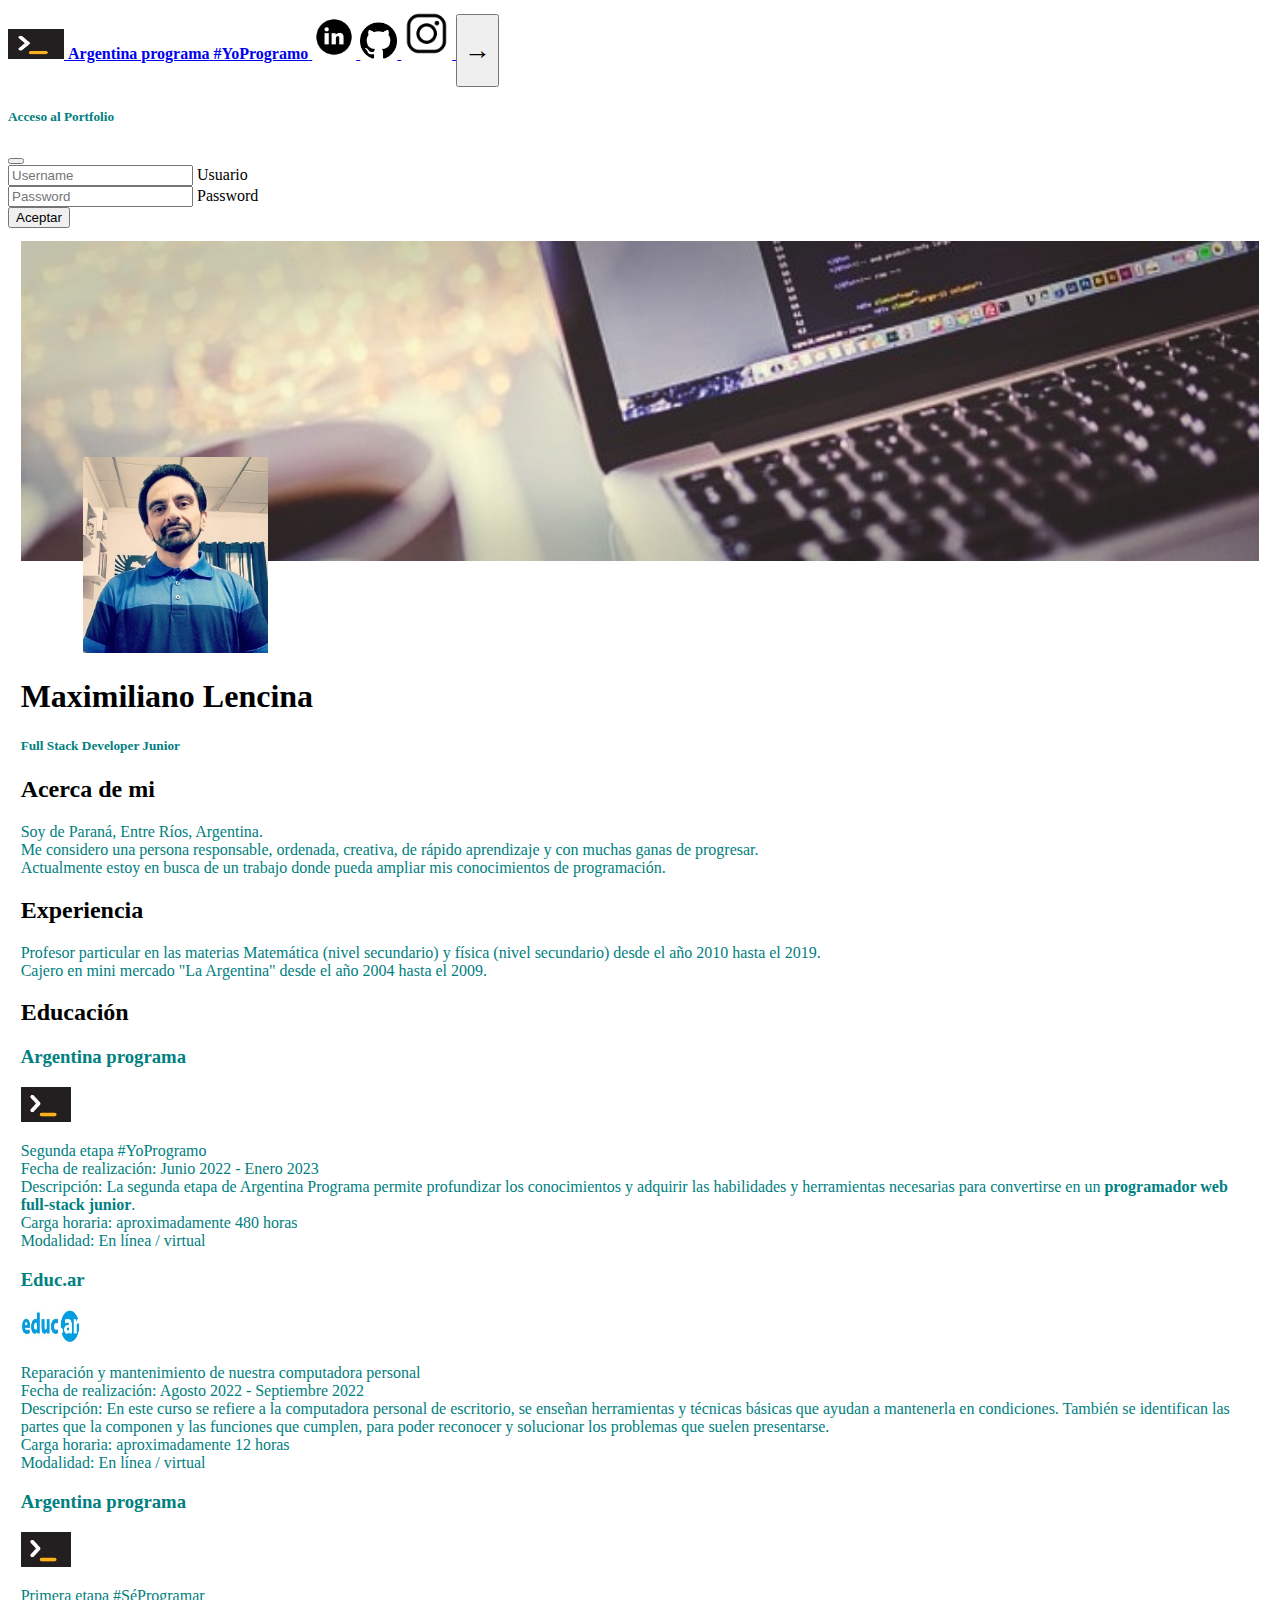
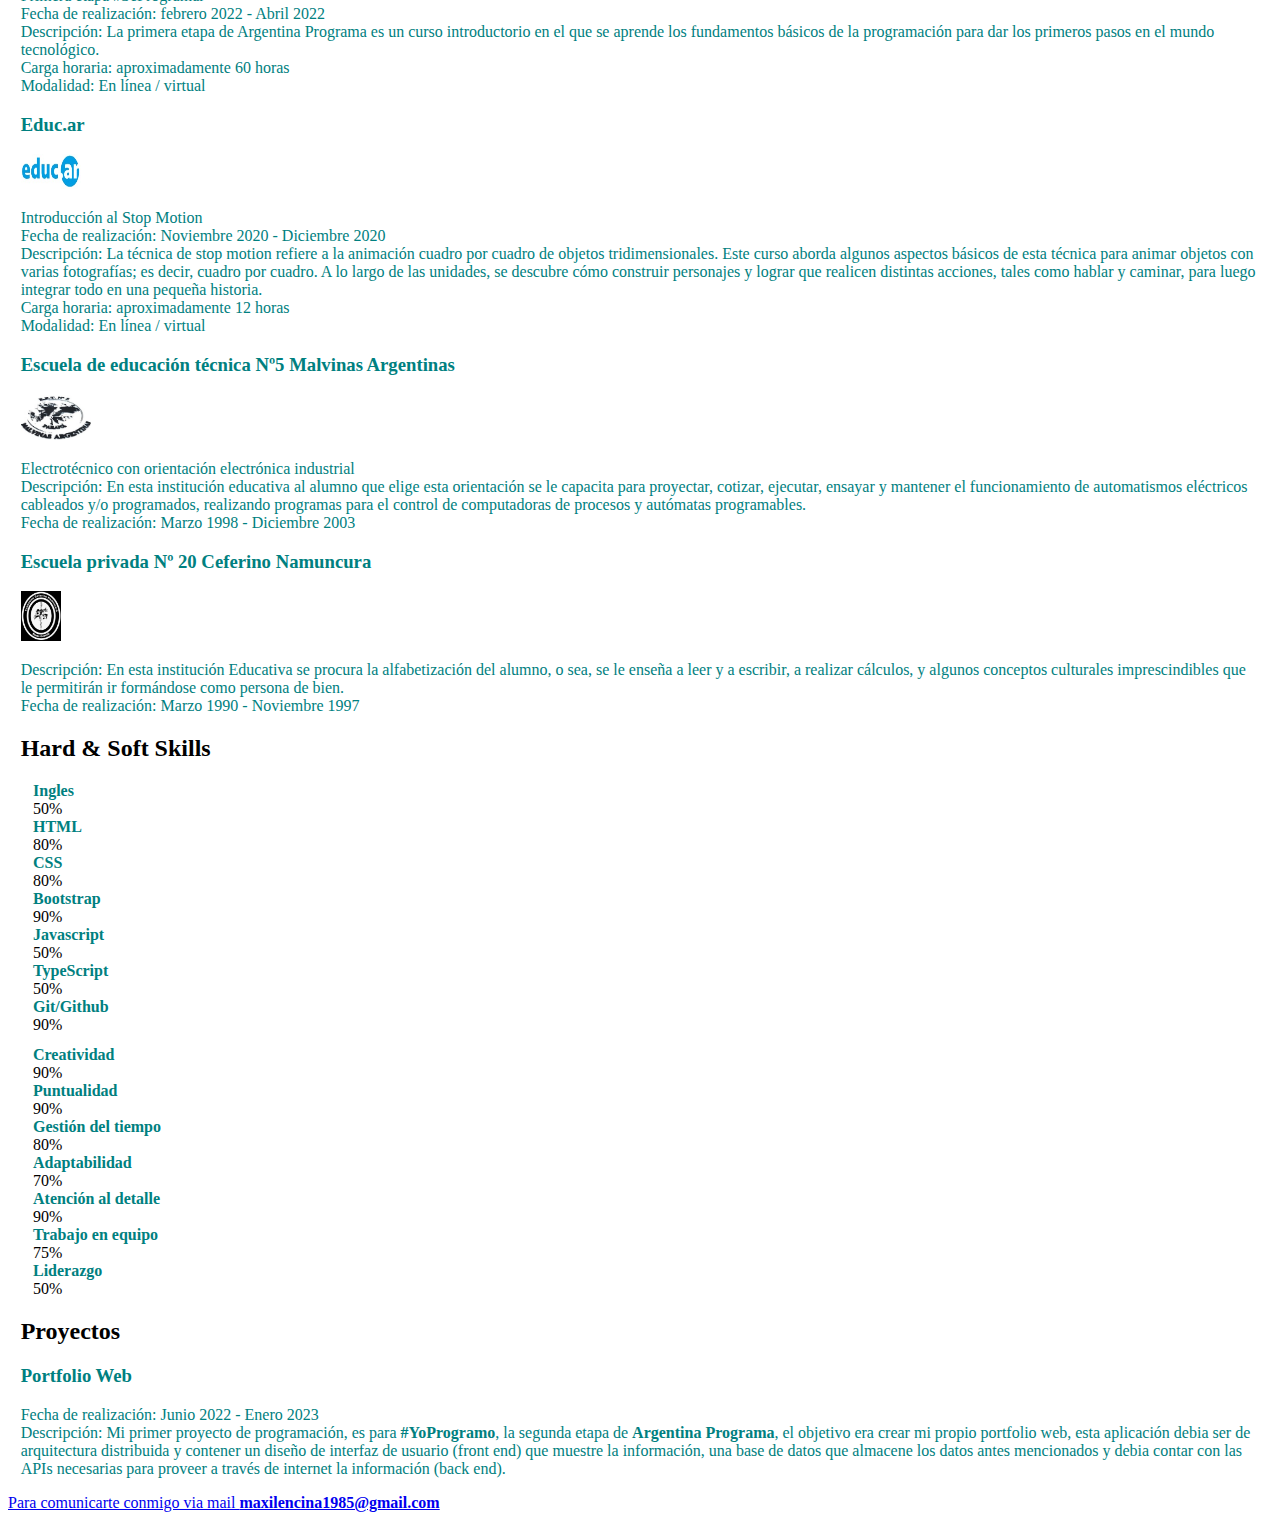
==== commit 1c25791f: "commit 15" ====
--- a/Index.html
+++ b/Index.html
@@ -210,17 +210,25 @@
     <div class="progress border border-dark border-2">
       <div class="progress-bar progress-bar-striped progress-bar-animated bg-success" role="Animated striped example" aria-label="Basic example" style="width: 80%" aria-valuenow="80" aria-valuemin="0" aria-valuemax="100">80%</div>
     </div>
-    <span><b>Css</b></span>
+    <span><b>CSS</b></span>
     <div class="progress border border-dark border-2 ">
       <div class="progress-bar progress-bar-striped progress-bar-animated bg-success" role="Animated striped example" aria-label="Basic example" style="width: 80%" aria-valuenow="80" aria-valuemin="0" aria-valuemax="100">80%</div>
     </div>
-    <span><b>bootstrap</b></span>
+    <span><b>Bootstrap</b></span>
     <div class="progress border border-dark border-2">
       <div class="progress-bar progress-bar-striped progress-bar-animated bg-success" role="Animated striped example" aria-label="Basic example" style="width: 90%" aria-valuenow="90" aria-valuemin="0" aria-valuemax="100">90%</div>
     </div>
     <span><b>Javascript</b></span>
     <div class="progress border border-dark border-2">
-      <div class="progress-bar progress-bar-striped progress-bar-animated bg-success" role="Animated striped example" aria-label="Basic example" style="width: 60%" aria-valuenow="60" aria-valuemin="0" aria-valuemax="100">60%</div>
+      <div class="progress-bar progress-bar-striped progress-bar-animated bg-success" role="Animated striped example" aria-label="Basic example" style="width: 50%" aria-valuenow="50" aria-valuemin="0" aria-valuemax="100">50%</div>
+    </div>
+    <span><b>TypeScript</b></span>
+    <div class="progress border border-dark border-2">
+      <div class="progress-bar progress-bar-striped progress-bar-animated bg-success" role="Animated striped example" aria-label="Basic example" style="width: 50%" aria-valuenow="50" aria-valuemin="0" aria-valuemax="100">50%</div>
+    </div>
+    <span><b>Git/Github</b></span>
+    <div class="progress border border-dark border-2">
+      <div class="progress-bar progress-bar-striped progress-bar-animated bg-success" role="Animated striped example" aria-label="Basic example" style="width: 90%" aria-valuenow="90" aria-valuemin="0" aria-valuemax="100">90%</div>
     </div>
     </div>
   </div>
@@ -246,6 +254,14 @@
             <span><b>Atención al detalle</b></span>
             <div class="progress border border-dark border-2">
               <div class="progress-bar progress-bar-striped progress-bar-animated bg-success" role="Animated striped example" aria-label="Basic example" style="width: 90%" aria-valuenow="90" aria-valuemin="0" aria-valuemax="100">90%</div>
+            </div>
+            <span><b>Trabajo en equipo</b></span>
+            <div class="progress border border-dark border-2">
+              <div class="progress-bar progress-bar-striped progress-bar-animated bg-success" role="Animated striped example" aria-label="Basic example" style="width: 75%" aria-valuenow="75" aria-valuemin="0" aria-valuemax="100">75%</div>
+            </div>
+            <span><b>Liderazgo</b></span>
+            <div class="progress border border-dark border-2">
+              <div class="progress-bar progress-bar-striped progress-bar-animated bg-success" role="Animated striped example" aria-label="Basic example" style="width: 50%" aria-valuenow="50" aria-valuemin="0" aria-valuemax="100">50%</div>
             </div>
           </div>
         </div>
--- a/Style.css
+++ b/Style.css
@@ -19,34 +19,33 @@
     height: auto;
 }
 
+.img-edit
+{
+    margin-top:  80%;
+    margin-left: -200%;  
+}
+
+.img-eliminar
+{
+    margin-top: -70%; 
+    margin-left: 00%;
+}
+
 .img-edit1
 {
-    margin-top: 80%;
-    margin-left: 180%;  
+    margin-top: 60%;
+    margin-left: -200%;  
 }
-
+ 
+.img-eliminar1 
+{
+    margin-top: -100%;
+    
+}
 .img-edit2
 {
-    margin-top: 60%;
-    margin-left: 20%;  
-}
-
-
-.img-edit3
-{
-    margin-top: -20%;
-    margin-left: 20%;  
-}
-
-.img-edit4
-{
-    margin-top: -20%;
-    margin-left: 10%; 
-}
-.img-edit5
-{
-    margin-top:  10%;
-    margin-left: 25%; 
+    margin-top: 120%;
+    margin-left: -200%;  
 }
 
 
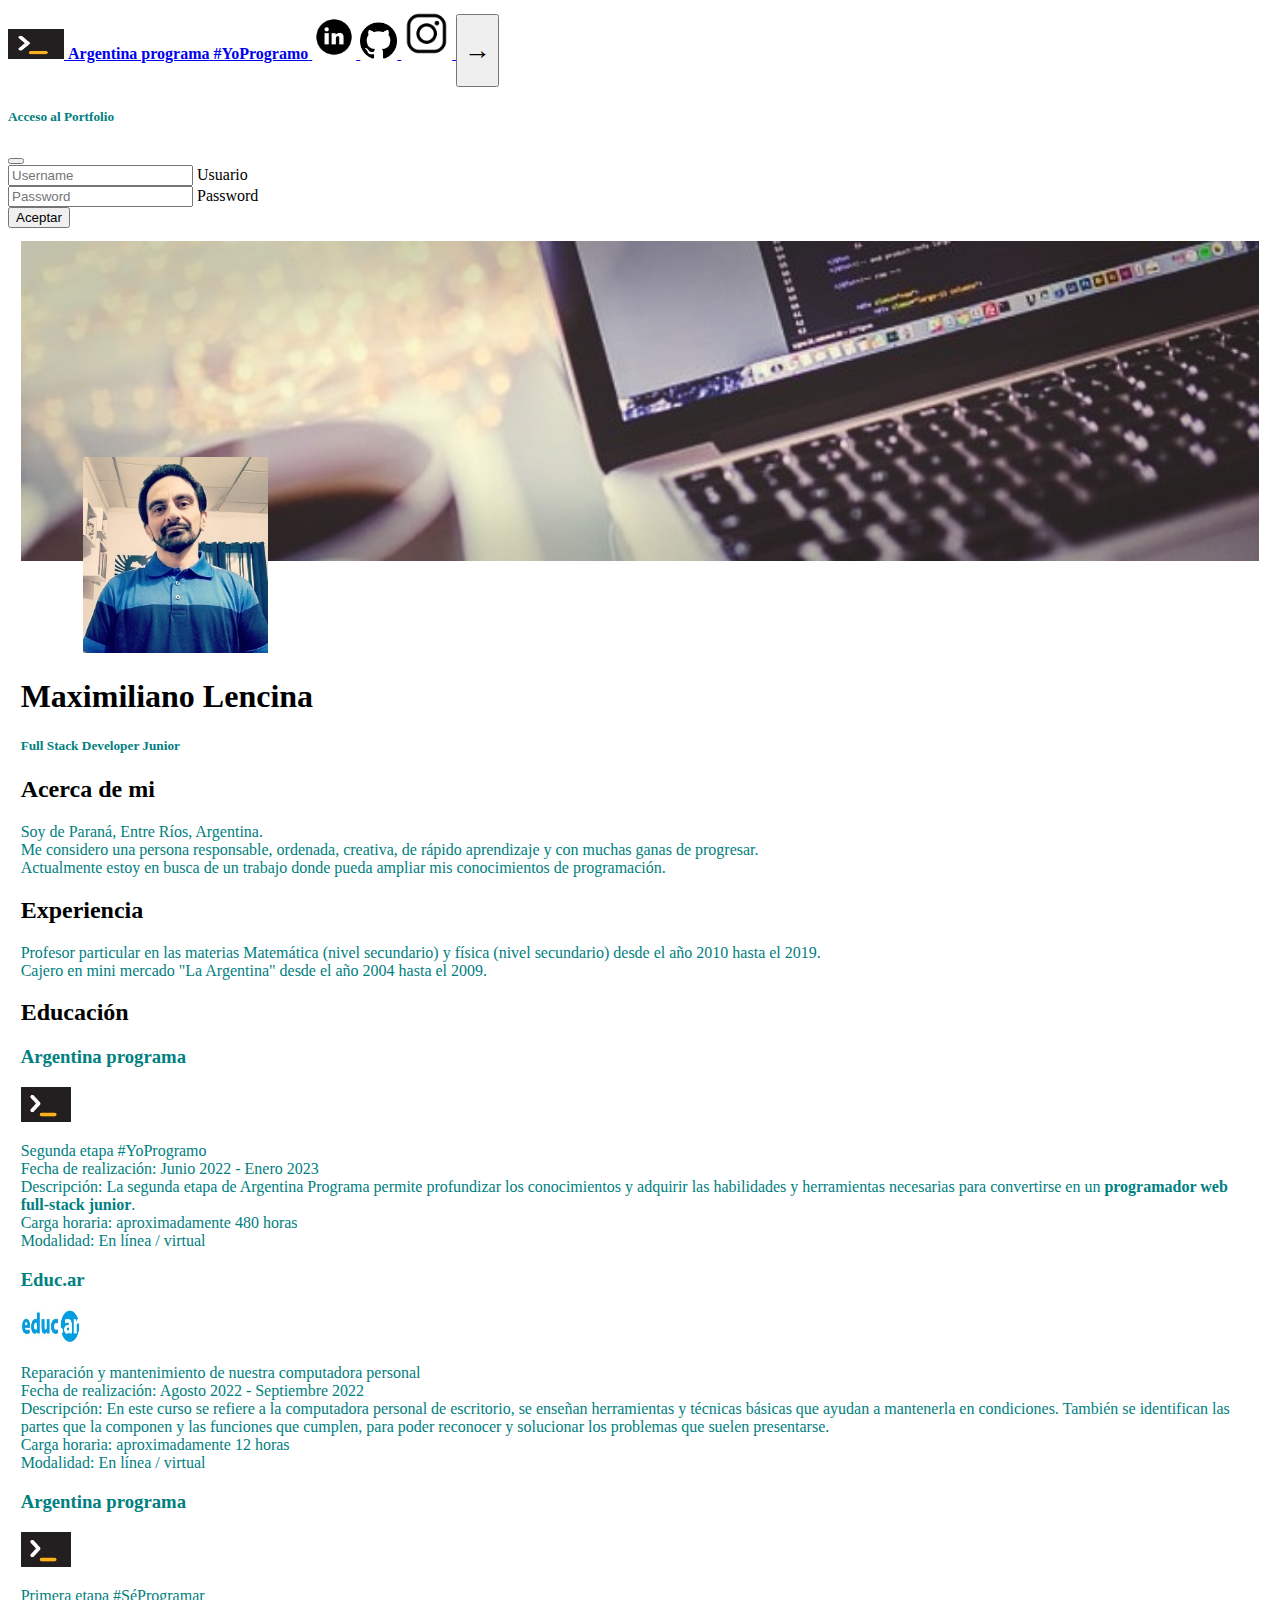
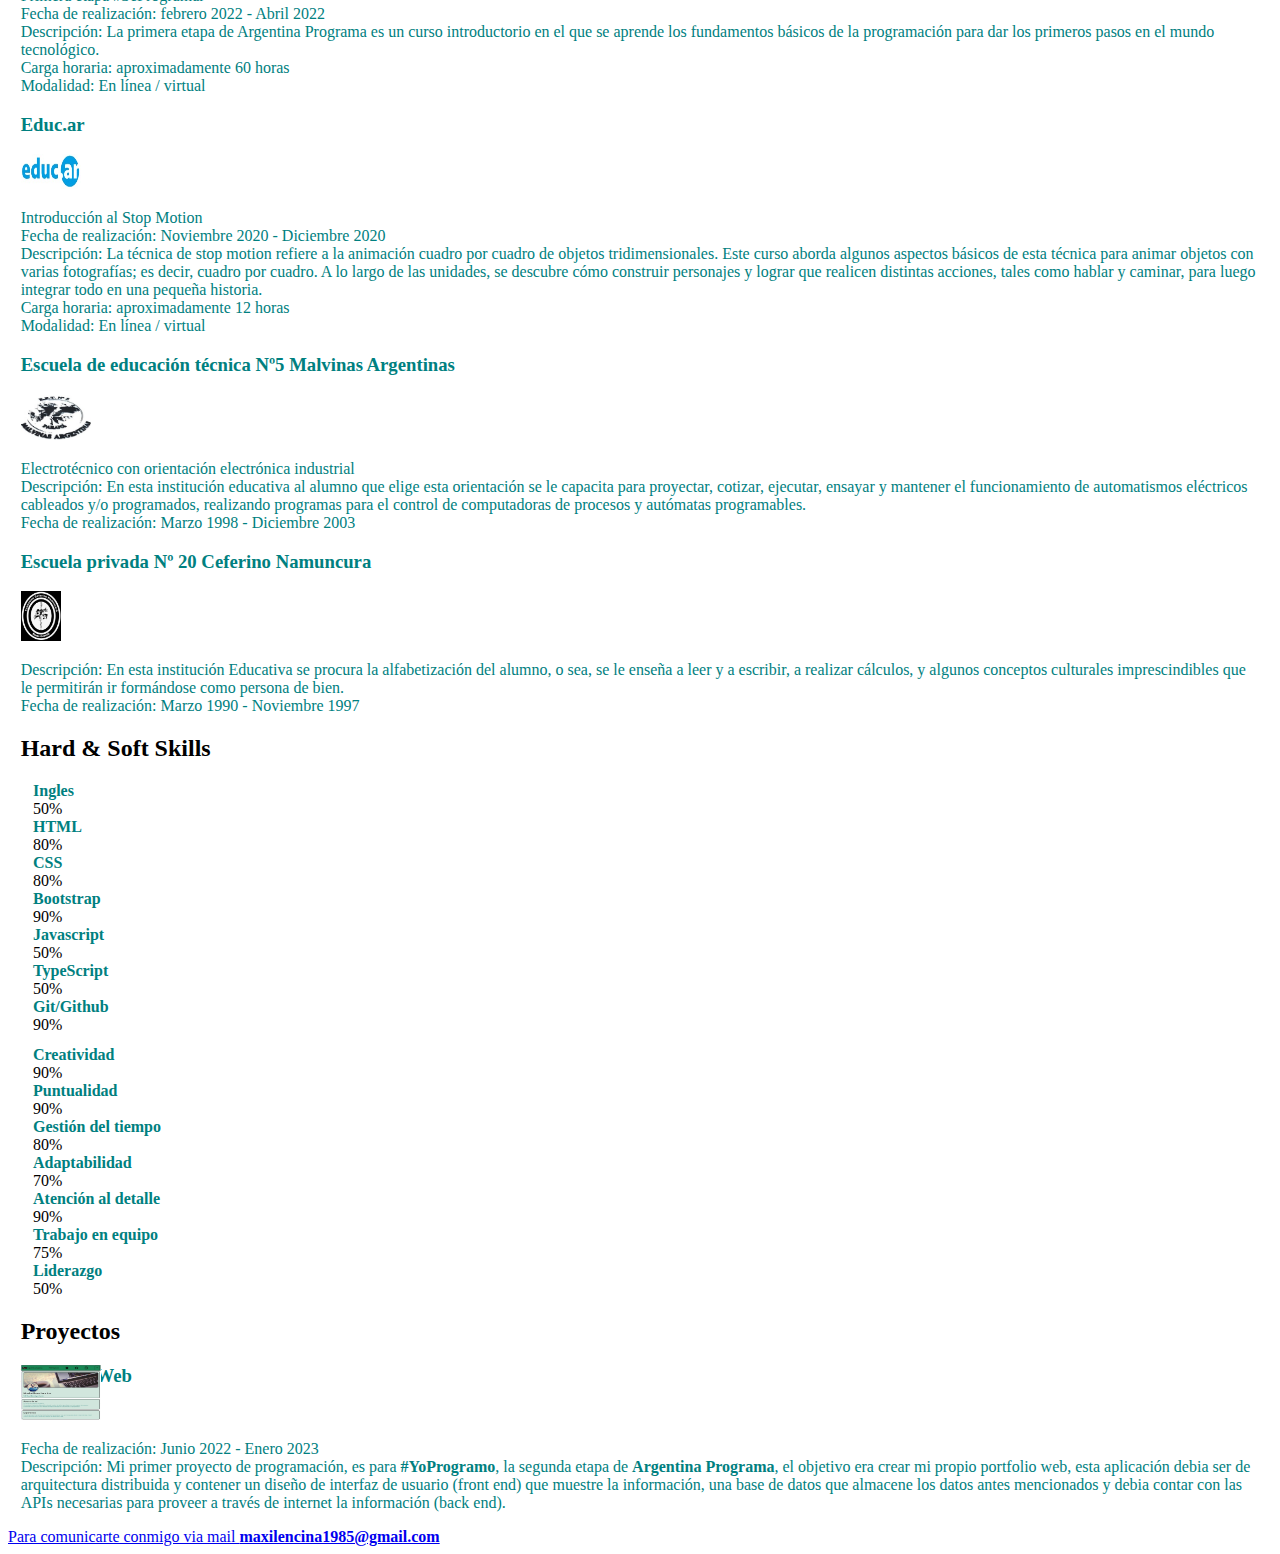
==== commit 06d11b95: "commit 16" ====
--- a/Index.html
+++ b/Index.html
@@ -271,13 +271,27 @@
 
     <div class="alert alert-success border border-dark border-3 rounded-4" role="alert">
     <h2>Proyectos</h2>
+
+    <div class="container px-0 text-right">
+      <div class="row justify-content-md-right">
+        <div class="col-md-auto">
+
     <h3>Portfolio Web</h3>
+
+  </div>
+  <div class="col-md-auto">
+    <img src="portfolioCompleto.jpg" class="portfolioCompleto" width="80" height="55">
+  </div>
+</div>
+</div>
+
     <p>Fecha de realización: Junio 2022 - Enero 2023<br>
        Descripción: Mi primer proyecto de programación, es para <strong>#YoProgramo</strong>, la segunda etapa de <strong>Argentina Programa</strong>, el objetivo era 
        crear mi propio portfolio web, esta aplicación debia ser de arquitectura distribuida y contener un diseño de interfaz de usuario (front end)
        que muestre la información, una base de datos que almacene los datos antes mencionados y debia contar con las APIs necesarias para proveer a través
        de internet la información (back end).</p> 
     </div>
+
     <nav class="navbar border border-dark border-3 bg-success">
       <div class="container-fluid">
         <a class="navbar-brand" href="#">
--- a/Style.css
+++ b/Style.css
@@ -47,7 +47,17 @@
     margin-top: 120%;
     margin-left: -200%;  
 }
+.portfolioCompleto
+{
+    margin-top: -20%;
+     
+}
 
+.portfolioCompleto2
+{
+    margin-top: -21%;
+     
+}
 
 
 h1
